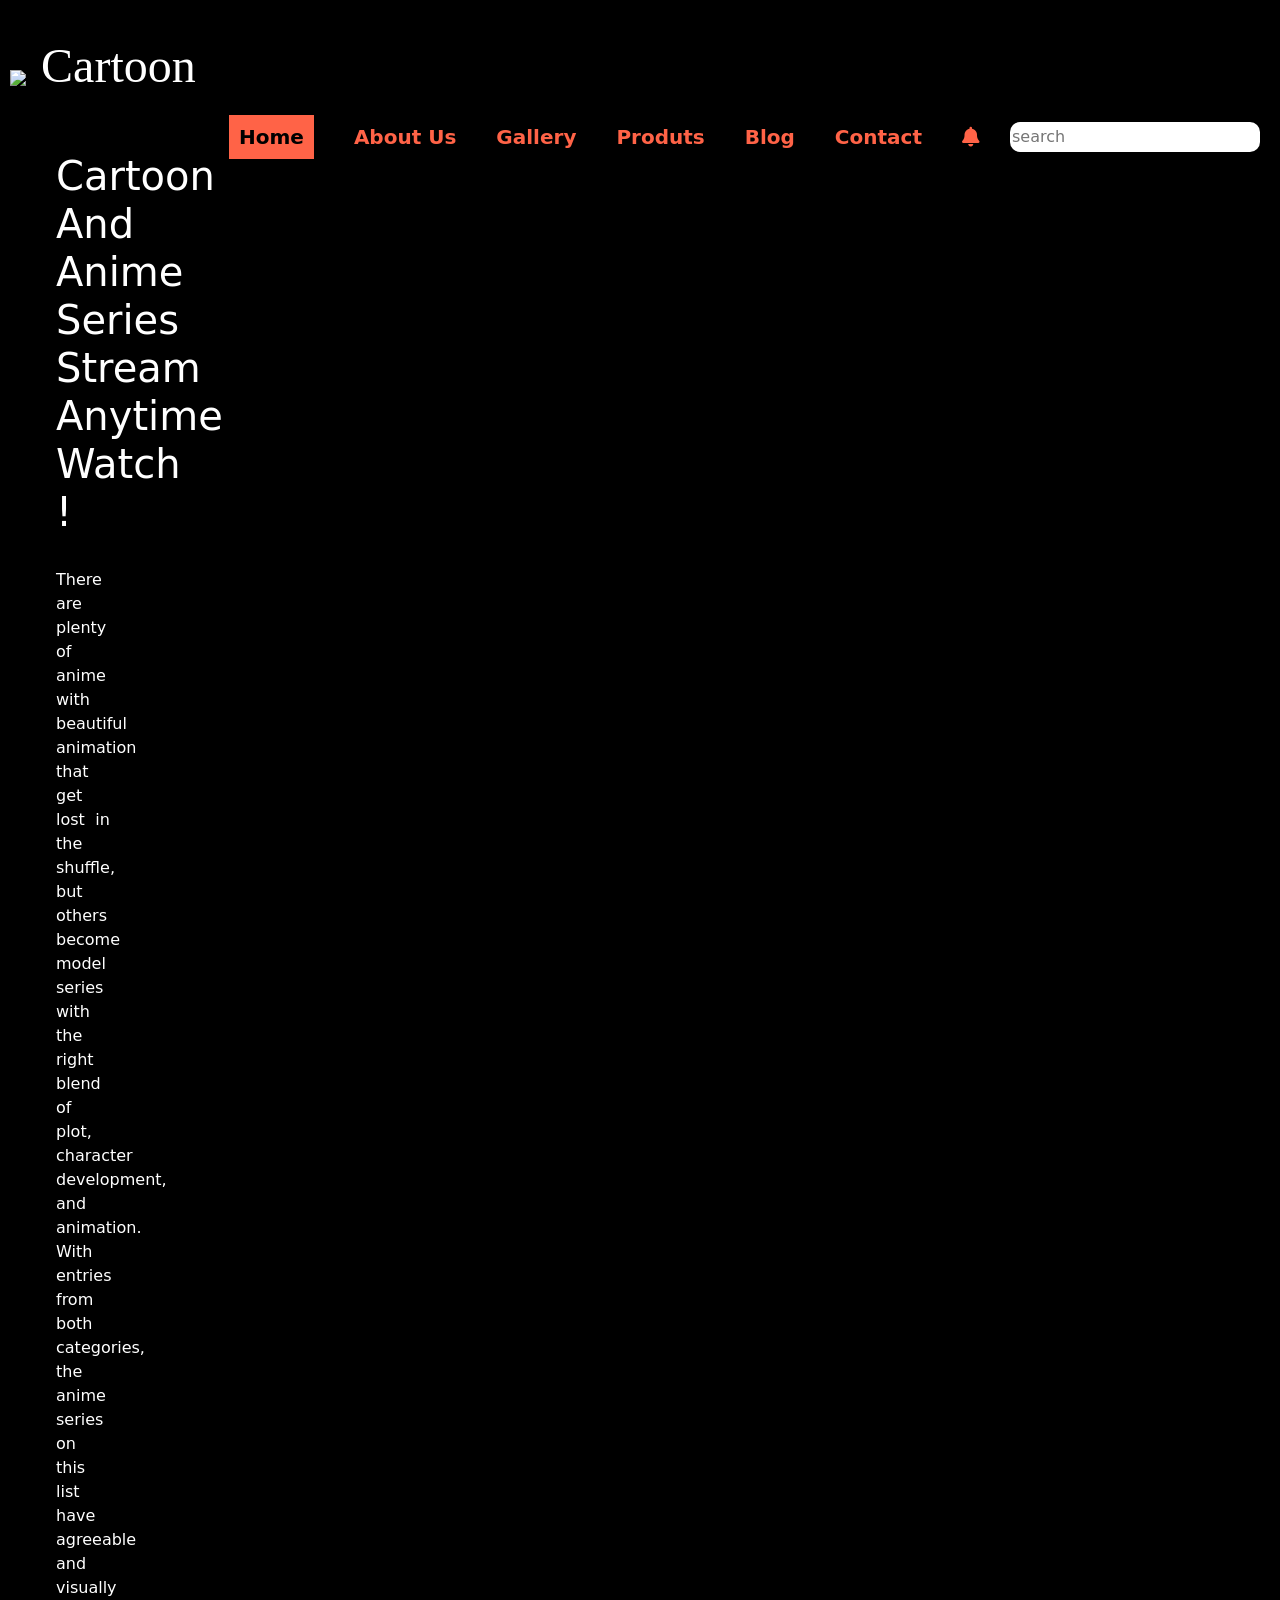
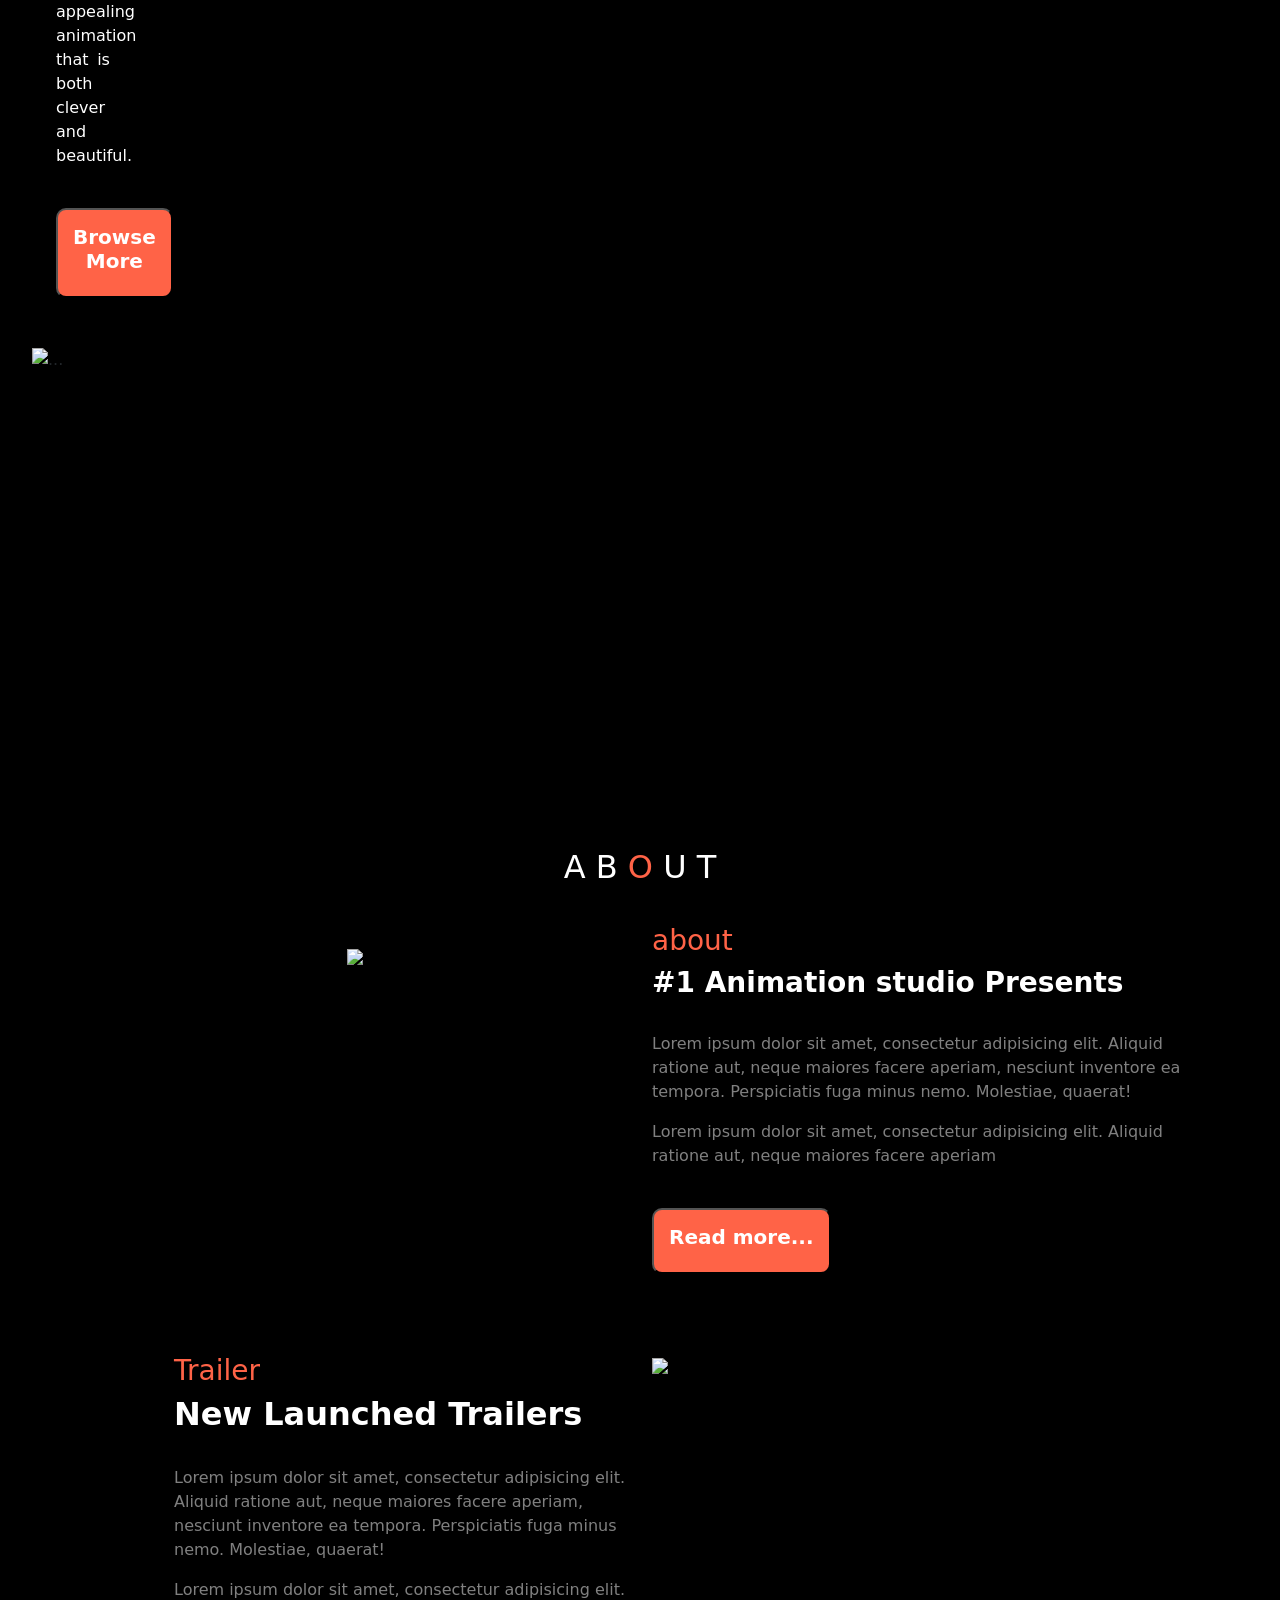
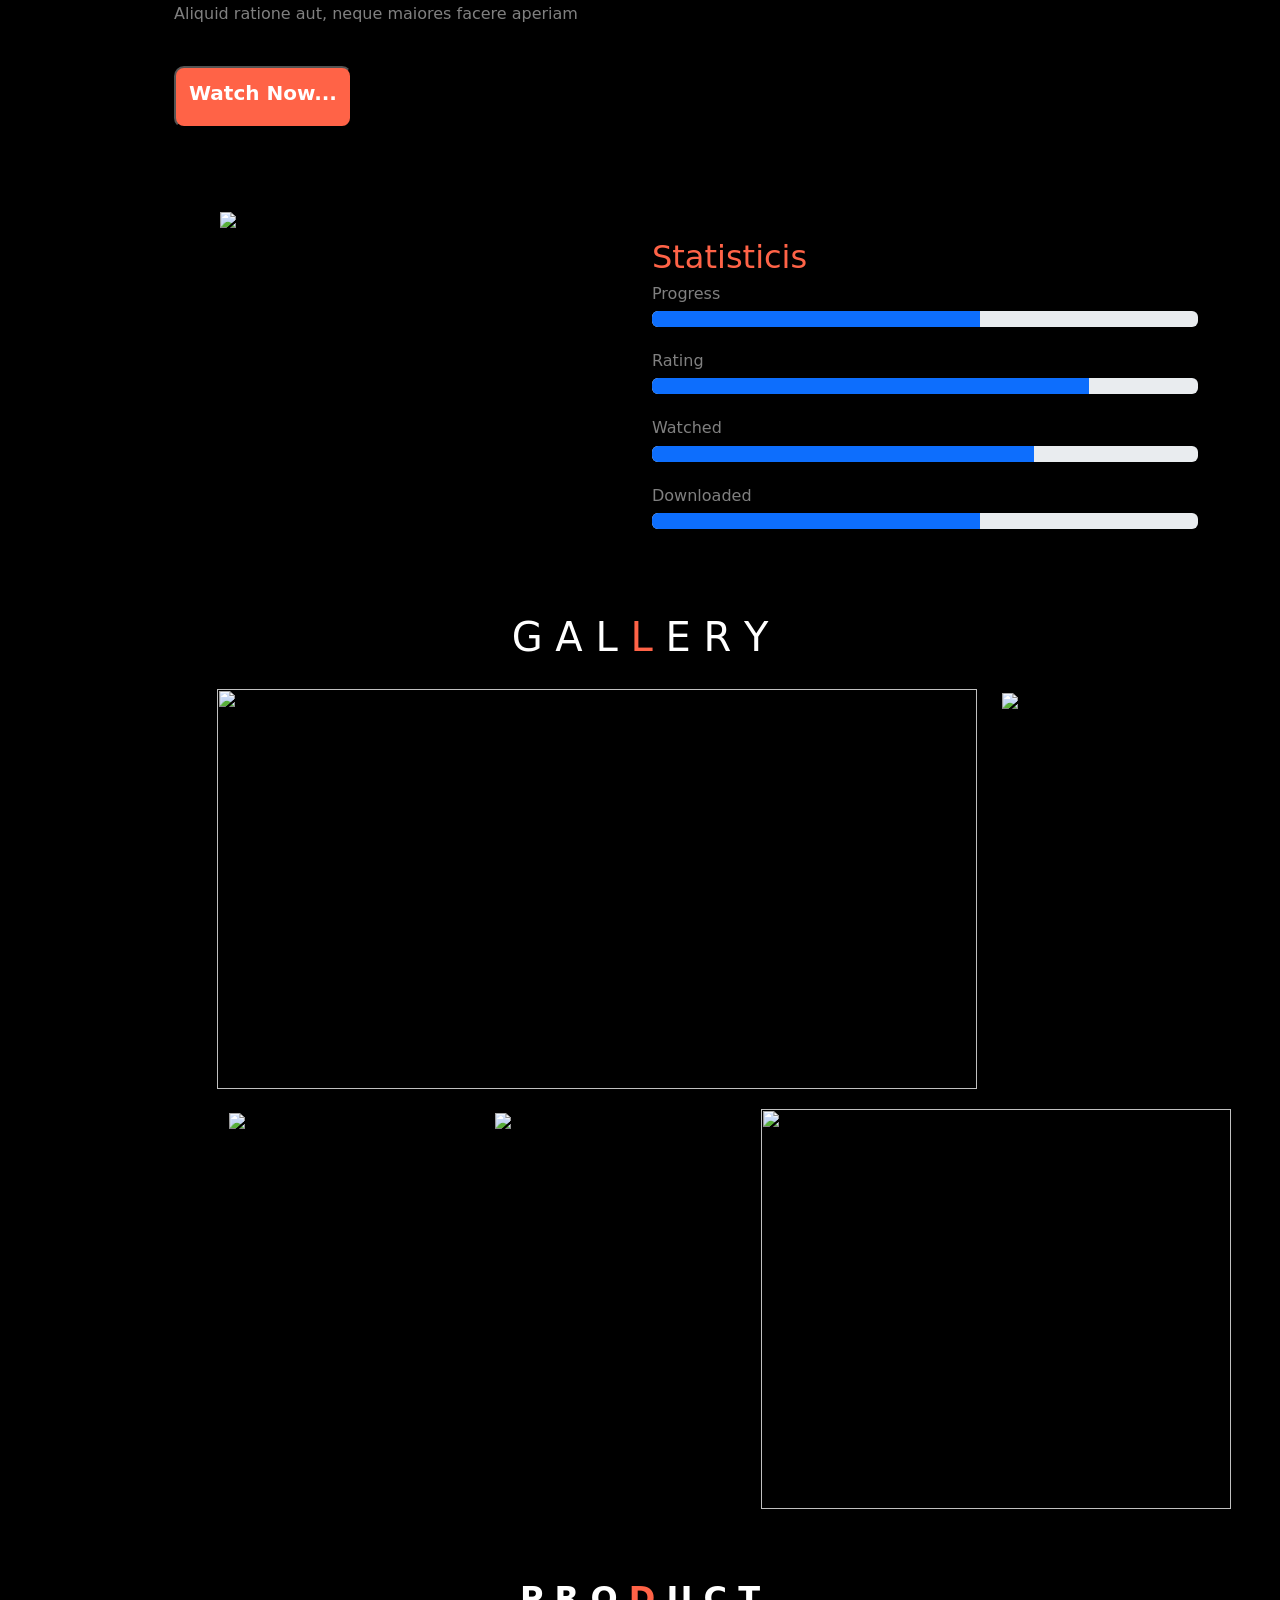
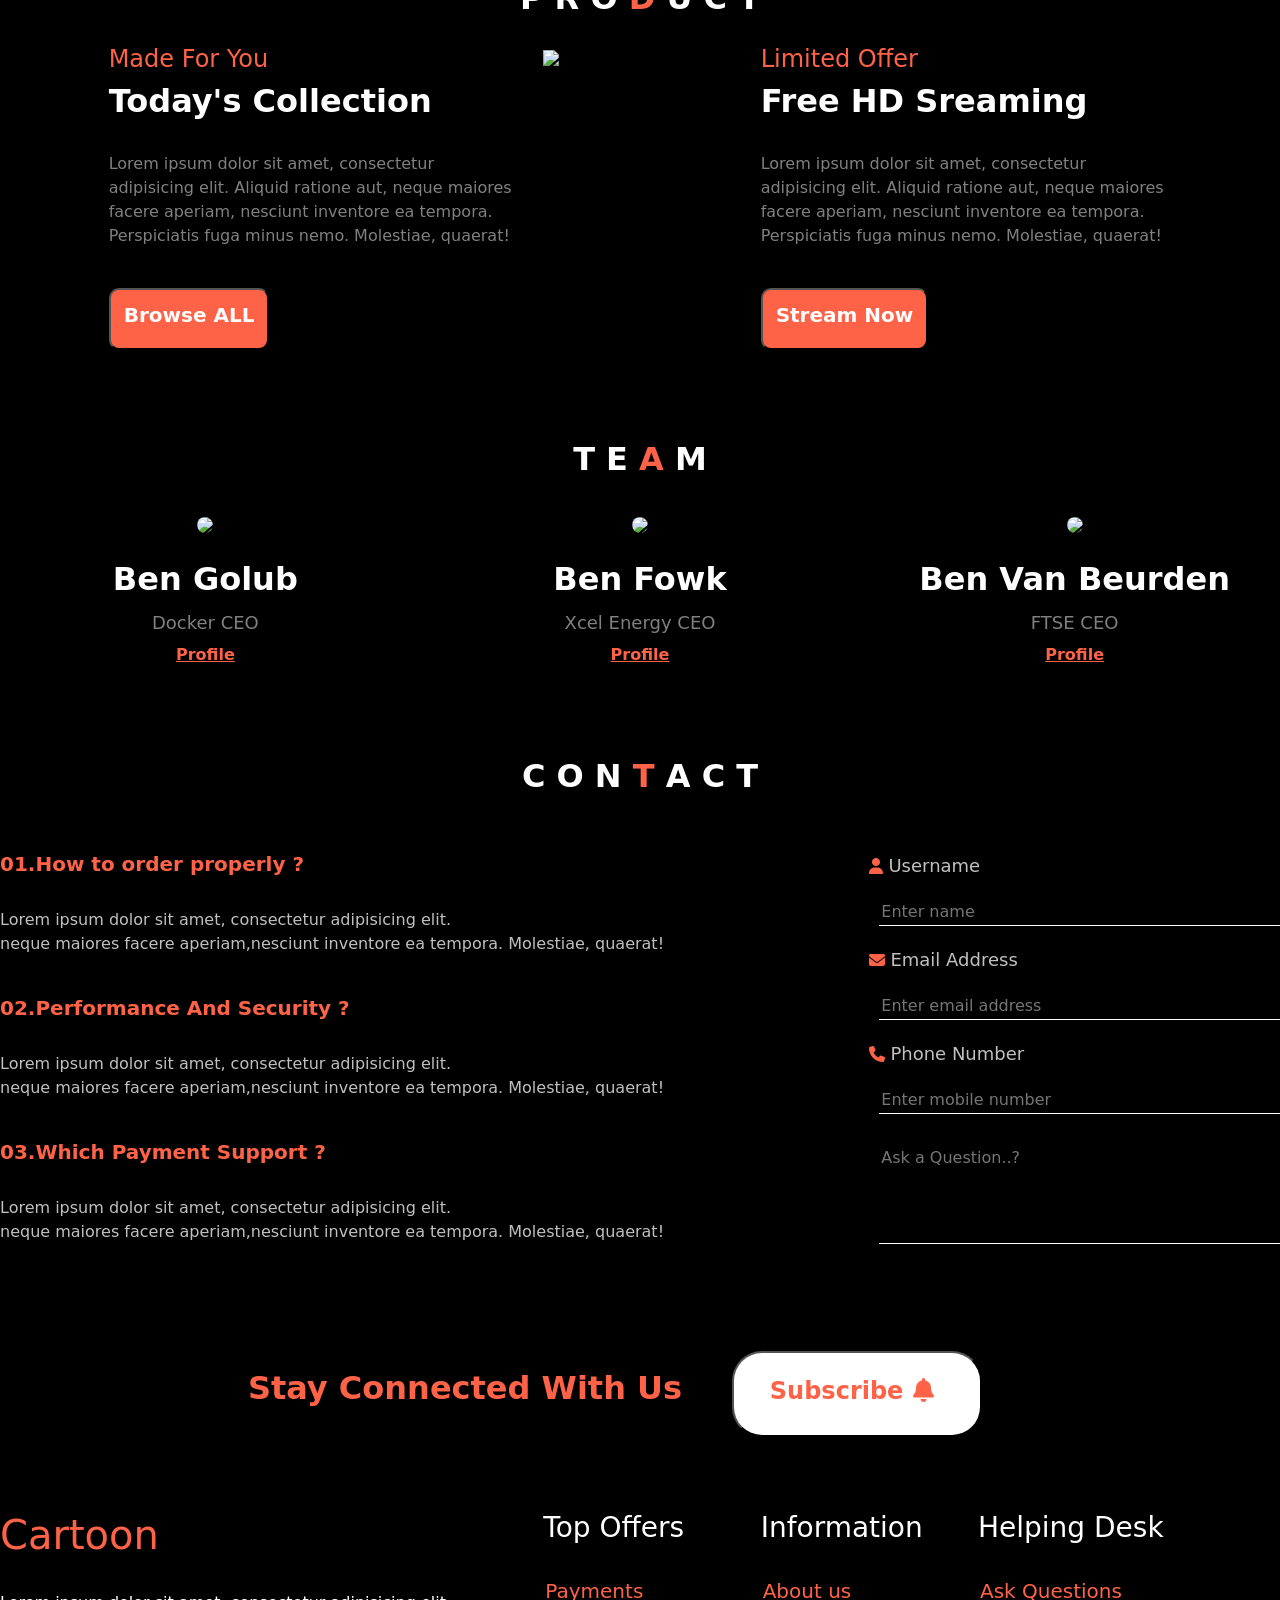
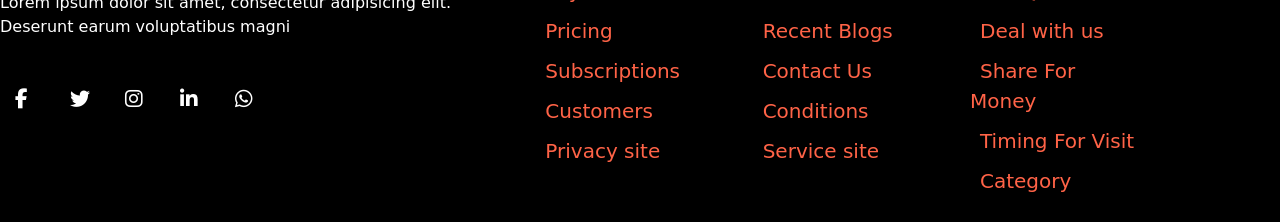
==== index.html @ d3978fea "html" ====
<!DOCTYPE html>
<html>
<head>
<title>Cartoon</title>
<link rel="icon" href="https://tse4.mm.bing.net/th?id=OIP.o2wzIvAP3dgw6fqFep04ngHaG3&pid=Api&P=0&h=180">
<link href="https://cdn.jsdelivr.net/npm/bootstrap@5.3.2/dist/css/bootstrap.min.css" rel="stylesheet" integrity="sha384-T3c6CoIi6uLrA9TneNEoa7RxnatzjcDSCmG1MXxSR1GAsXEV/Dwwykc2MPK8M2HN" crossorigin="anonymous">
<script src="https://code.jquery.com/jquery-3.5.1.slim.min.js" integrity="sha384-DfXdz2htPH0lsSSs5nCTpuj/zy4C+OGpamoFVy38MVBnE+IbbVYUew+OrCXaRkfj" crossorigin="anonymous"></script>
<script src="https://cdn.jsdelivr.net/npm/bootstrap@4.5.3/dist/js/bootstrap.bundle.min.js" integrity="sha384-ho+j7jyWK8fNQe+A12Hb8AhRq26LrZ/JpcUGGOn+Y7RsweNrtN/tE3MoK7ZeZDyx" crossorigin="anonymous"></script>
<link rel="stylesheet" href="https://cdnjs.cloudflare.com/ajax/libs/font-awesome/6.5.1/css/all.min.css" integrity="sha512-DTOQO9RWCH3ppGqcWaEA1BIZOC6xxalwEsw9c2QQeAIftl+Vegovlnee1c9QX4TctnWMn13TZye+giMm8e2LwA==" crossorigin="anonymous" referrerpolicy="no-referrer" />

 <style>
.header{
margin:30px 0px 0px 0px;
}
 ul{
display:inline-flex;
float:right;
padding-right:20px;
margin-top:20px;

}
 li{
list-style-type:none;
padding-right:20px;
font-size:20px;
}

li a {
color:tomato;
margin:10px;
text-decoration:none;
}

.micky:hover{
transform: scale(1.1);
}

.car:hover{
transform: scale(1.1);
}
.person1:hover{
transform: scale(1.1);
}
.cartoon{
margin-left:10px;
}
.subscribe{
padding:15px;
border-radius:30px;
margin:50px;
background-color:white;
color:tomato;
width:250px;
}
.subscribe:hover{
transform:scale(1.1);
}
.search{
width:250px;
border:none;
border-radius:10px;
color:tomato;
}
body{
background-color:black;
}

.submit{
padding:10px;
border-radius:30px;
margin:0px 0px 0px 90px;
background-color:tomato;
color:black;
width:200px;
float:left;
}
.active1{
background-color:tomato;
color:black;
padding:10px;
}
ol{
float:left;
margin-left:-40px;
}
.icons a{
width:40px;
height:40px;
text-decoration:none;
color:white;
display:inline-flex;
margin:0px 5px;
border-radius:50%;
position:relative;
overflow:hidden;
}

.icons a .fa-brands{
font-size:20px;
line-height:40px;
margin-left:10px;
position:relative;
z-index:10;
transition:color 0.3s;
}

.icons a::after{
content:'';
width:100%;
height:100%;
top:-100px;
left:0;
background:tomato;
position:absolute;
transition:0.3s;
}
.icons a:hover::after{
top:0;
}
.icons a:hover .fa-brands{
color:white;
}
.footer li:hover{
transform:skew(18deg);
}
.footer li{
margin-bottom:10px;
}
.image1:hover{
transform:rotate(5deg);
}
.image1{
border-radius:10px;
}
.form input{
background-color:black;
margin:20px 10px;
border:none;
border-bottom:1px solid white;
width:500px;
outline:none;
color:white;
}
textarea{
background-color:black;
margin:10px 10px;
border:none;
border-bottom:1px solid white;
width:500px;
height:100px;
outline:none;
color:white;
}
#contact{
text-decoration:none;
}
.contact a{
text-decoration:none;
}
</style>
</head>
<body>
<div>
<div class="header">
<img class="cartoon" src="https://i.ytimg.com/vi/UMbIznhROc0/maxresdefault.jpg" width="130px">
<font class="cartoon" size="14" color="white" face="mistral">Cartoon</font>
<ul>
<li><a href="#" class="active1"><b>Home</b></a></li>
<li><a href="#about1"><b>About Us</b></a></li>
<li><a href="#gallery"><b>Gallery</b></a></li>
<li><a href="#product"><b>Produts</b></a></li>
<li><a href="#blog"><b>Blog</b></a></li>
<li><a href="#contact"><b>Contact</b></a></li>
<li><a href="#sub"><i class="fa-solid fa-bell"></i></a></li>
<input class="search" type="text" placeholder="search"></input>

</ul>

</div>


<div class="row">
<div class="col-sm-1"></div>
<div class="col-sm-5" style="margin:50px 0px 0px 20px; ">
<h1 style="color:white">Cartoon And Anime Series Stream Anytime Watch !</h1></br>
<p style="color:white;text-align:justify;">There are plenty of anime with beautiful animation that get lost in the shuffle, but others become model series with the right blend of plot, character development, and animation. With entries from both categories, the anime series 
on this list have agreeable and visually appealing animation that is both clever and beautiful.</p></br>
<a href="#" ><button class="dark tags" style="background-color:tomato;padding:15px;border-radius:10px;"><h5 style="color:white;"><b>Browse More</b></h5></button></a>
</div>
<div class="col-sm-5"  style="margin:50px 0px 0px 20px;">
<div id="carouselExampleControls" class="carousel slide" data-ride="carousel">
  <div class="carousel-inner">
    <div class="carousel-item active">
      <img src="https://tse3.mm.bing.net/th?id=OIP._ttMmjkbFayztz_eNTKltwHaFC&pid=Api&P=0&h=180" class="d-block w-100" alt="..." width="400px" height="400px">
    </div>
    <div class="carousel-item">
      <img src="https://images.wallpapersden.com/image/download/anime-naruto-hd-2023-ai_bW5mbGmUmZqaraWkpJRmaGtlrWxrbQ.jpg" class="d-block w-100" alt="..." width="600px" height="400px">
    </div>
    <div class="carousel-item">
      <img src="https://wallpapertag.com/wallpaper/full/4/8/6/816583-cool-uzumaki-naruto-shippuden-wallpaper-2560x1600.jpg" class="d-block w-100" alt="..." width="400px" height="400px">
    </div>
  </div>
  </div>
</div>


<div class="col-sm-1"></div>
</div>






<div class="row" style="margin-top:100px;margin-bottom:30px;">
<center><h2 style="color:white;" id="about1">A B <span style="color:tomato">O</span> U T</h2></center>
</div>

<div class="container">
<div class="row">
<div class="col-sm-6" style="margin:20px 0px 0px 0px;">
<center><img class="micky" src="http://4.bp.blogspot.com/-PbDjTpD-yw0/VIQXLAubK4I/AAAAAAAAKvM/HCsQA-g_T4A/s1600/mickey+(5).png" width="300px";></center>
</div>
<div class="col-sm-6">
<h3 style="color:tomato">about</h3>
<h3 style="color:white"><b>#1 Animation studio Presents</b></h3></br>
<p style="color:gray">Lorem ipsum dolor sit amet, consectetur adipisicing elit. Aliquid ratione aut,
 neque maiores facere aperiam, nesciunt inventore ea tempora. Perspiciatis fuga minus nemo.
 Molestiae, quaerat!</p>
<p style="color:gray">Lorem ipsum dolor sit amet, consectetur adipisicing elit.
 Aliquid ratione aut, neque maiores facere aperiam</p></br>
 
 <a href="#"><button style="background-color:tomato;padding:15px;border-radius:10px;"><h5 style="color:white;"><b>Read more...</b></h5></button></a>
 
</div>
</div>
</div>


<div class="container">
<div class="row" style="margin:80px">
<div class="col-sm-6">
<h3 style="color:tomato">Trailer</h3>
<h2 style="color:white"><b>New Launched Trailers</b></h2></br>
<p style="color:gray">Lorem ipsum dolor sit amet, consectetur adipisicing elit. Aliquid ratione aut,
 neque maiores facere aperiam, nesciunt inventore ea tempora. Perspiciatis fuga minus nemo.
 Molestiae, quaerat!</p>
<p style="color:gray">Lorem ipsum dolor sit amet, consectetur adipisicing elit.
 Aliquid ratione aut, neque maiores facere aperiam</p></br>
 <a href="#"><button style="background-color:tomato;padding:13px;border-radius:10px;"><h5 style="color:white;"><b>Watch Now...</b></h5></button></a>
</div>
<div class="col-sm-6" >
<img class="car"src="F:\index.html\html\myfolder\piqKegbrT-removebg-preview.png" width="480px";>
</div>
</div>
</div>

<div class="container">
<div class="row" >
<div class="col-sm-6" style="padding-left:150px;">
<img class="person1"src="https://wallpapercave.com/wp/wp5968727.png" width="350px";>
</div>
<div class="col-sm-6" style="margin-top:30px";> 
<h2 style="color:tomato">Statisticis</h2>
<h6 style="color:gray">Progress</h6>
<div class="progress">
  <div class="progress-bar" role="progressbar" style="width: 60%" aria-valuenow="90" aria-valuemin="90" aria-valuemax="100"></div>
</div></br>
<h6 style="color:gray">Rating</h6>
<div class="progress">
  <div class="progress-bar" role="progressbar" style="width: 80%" aria-valuenow="80" aria-valuemin="0" aria-valuemax="100"></div>
</div></br>
<h6 style="color:gray">Watched</h6>
<div class="progress">
  <div class="progress-bar" role="progressbar" style="width: 70%" aria-valuenow="70" aria-valuemin="0" aria-valuemax="100"></div>
</div></br>
<h6 style="color:gray">Downloaded</h6>
<div class="progress" >
  <div class="progress-bar" role="progressbar" style="width: 60%" aria-valuenow="60" aria-valuemin="0" aria-valuemax="100"></div>
</div></br>
</div>
</div>


</div>

<div class="row" style="margin-top:60px;margin-bottom:20px;">
<center><h1 style="color:white" id="gallery">G A L <span style="color:tomato">L</span> E R Y </h1></center>
</div>

<div class="row">
<div class="col-sm-2"></div>
<div class="col-sm-10">
<div class="row">
<div class="col-sm-8">
<img src="https://tse4.mm.bing.net/th?id=OIP.PiJkn1H2EfcnMPPrW5QrdQHaEK&pid=Api&P=0&h=180" width="760px"; height="400px;">
</div>
<div class="col-sm-4">
<img src="https://i.pinimg.com/736x/0a/49/85/0a498524c691efc1e607e48eacbf3332.jpg" width="230px";height="220px"; style="margin:0px 0px 0px 60px">
</div>
</div>
<div class="row" style="margin:20px 0px 0px 0px">
<div class="col-sm-3">
<img src="https://tse2.mm.bing.net/th?id=OIP.yFJZsSQHeyLdkDhPryb9CgHaLo&pid=Api&P=0&h=180" width="250px";height="300px"; >
</div>
<div class="col-sm-3">
<img src="https://i.pinimg.com/originals/9e/3b/de/9e3bde6038efe351eca897581a8879c2.jpg" width="230px";height="100px";style="">
</div>
<div class="col-sm-6">
<img src="https://images.launchbox-app.com/7265ab00-64d7-458c-9c84-a56f9ec9bb4e.jpg" width="470px"; height="400px";>
</div>
</div>
</div>
<div class="col-sm-2"></div>
</div>
<div class="row" style="margin-top:70px;margin-bottom:20px;">
<center><h2 style="color:white" id="product"><b>P R O <span style="color:tomato">D</span> U C T</b></h2></center>
</div>
<div class="row">
<div class="col-sm-1"></div>
<div class="col-sm-4">
<h4 style="color:tomato">Made For You</h4>
<h2 style="color:white"><b>Today's Collection</b></h2></br>
<p style="color:gray">Lorem ipsum dolor sit amet, consectetur adipisicing elit. Aliquid ratione aut,
 neque maiores facere aperiam, nesciunt inventore ea tempora. Perspiciatis fuga minus nemo.
 Molestiae, quaerat!</p></br>
 <a href="#"><button style="background-color:tomato;padding:13px;border-radius:10px; "><h5 style="color:white;"><b>Browse ALL</b></h5></button></a>
</div>
<div class="col-sm-2">
<img class="person1" src="F:\index.html\html\myfolder\b444d06aacb7faaf1316fb4cd64241ba-removebg-preview - Copy.png" width="200px";height="100px">
</div>
<div class="col-sm-4">
<h4 style="color:tomato">Limited Offer</h4>
<h2 style="color:white"><b>Free HD Sreaming</b></h2></br>
<p style="color:gray">Lorem ipsum dolor sit amet, consectetur adipisicing elit. Aliquid ratione aut,
 neque maiores facere aperiam, nesciunt inventore ea tempora. Perspiciatis fuga minus nemo.
 Molestiae, quaerat!</p></br>
 <a href="#"><button style="background-color:tomato;padding:13px;border-radius:10px;"><h5 style="color:white;"><b>Stream Now</b></h5></button></a>
</div>
<div class="col-sm-1">
</div>






<div class="container">
<div class="row" style="margin-top:90px;">
<center><h2 style="color:white"><b>T E <span style="color:tomato">A</span> M</b></h2></center>
</br></br></br>

<div class="col-sm-4">
<center><img class="image1" src="https://cdn.geekwire.com/wp-content/uploads/2016/06/bengolub-1-2.jpg" width="250px"></br></br>
<h2 style="color:white"><b>Ben Golub</b></h2>
<h4><font color="grey" size="4">Docker CEO</font></h4>
<a href="#" style="color:tomato"><b>Profile</b></a>
</center>
</div>


<div class="col-sm-4">
<center><img class="image1" src="https://zpryme.com/wp-content/uploads/2017/11/ben-fowke.jpg" width="300px"></br></br>
<h2 style="color:white"><b>Ben Fowk</b></h2>
<h4><font color="grey" size="4">Xcel Energy CEO </font></h4>
<a href="#" style="color:tomato"><b>Profile</b></a>
</center>
</div>

<div class="col-sm-4">
<center><img class="image1" src="http://static5.businessinsider.com/image/598259c987543316b361c81d-1200/10-ben-van-beurden-royal-dutch-shell--69-million.jpg" width="250px"></br></br>
<h2 style="color:white"><B>Ben Van Beurden</B></h2>
<h4><font color="grey" size="4">FTSE CEO</font></h4>
<a href="#" style="color:tomato"><b>Profile</b></a>
</center>
</div>
</div>
</div>


<div class="container">
<div class="row" style="margin-top:90px;">
<a href="#" id="contact"><center><h2 style="color:white"><b>C O N <span style="color:tomato">T</span> A C T</b></h2></center></a>

<div class="col-sm-8 contact">
</br></br>
<a href="" style="color:tomato"><h5><b>01.How to order properly ?</b></h5></a></br>
<p style="color:silver">Lorem ipsum dolor sit amet, consectetur adipisicing elit. 
 <br>neque maiores facere aperiam,nesciunt inventore ea tempora.
 Molestiae, quaerat!</p></br>
 <a href="" style="color:tomato"><h5><b>02.Performance And Security ?</b></h5></a></br>
<p style="color:silver">Lorem ipsum dolor sit amet, consectetur adipisicing elit.
 <br>neque maiores facere aperiam,nesciunt inventore ea tempora.
 Molestiae, quaerat!</p></br>
 <a href="" style="color:tomato"><h5><b>03.Which Payment Support ?</b></h5></a></br>
<p style="color:silver">Lorem ipsum dolor sit amet, consectetur adipisicing elit. 
 <br>neque maiores facere aperiam,nesciunt inventore ea tempora.
 Molestiae, quaerat!</p>
</div>

<div class="col-sm-4 form">
</br></br>
<i class="fa-solid fa-user" style="color:tomato"></i> <font size="4" color="silver">Username</font><br>
<input type="text" placeholder="Enter name"/><br>
<i class="fa-solid fa-envelope" style="color:tomato"></i> <font size="4" color="silver">Email Address</font><br>
<input type="text" placeholder="Enter email address"/>
<i class="fa-solid fa-phone" style="color:tomato"></i> <font size="4" color="silver">Phone Number</font><br>
<input type="number" placeholder="Enter mobile number"/>
<textarea type="text" placeholder="Ask a Question..?"></textarea>

</div>

</div>
</div>


<div class="row" style="margin:40px 0px 0px 0px">
<center><font size="6" color="tomato"><b>Stay Connected With Us</b></font><a href="subscribe.html" target="blank";><button class="subscribe" id="sub"><h4><b>Subscribe</b><i class="fa-solid fa-bell" style="padding:10px;"></i></h4></button></a></center>

</div>
</br></br></br></br>

<div class="container" >
</br>
<div class="row" id="blog">
<div class="col-sm-5" >
<a href="#" style="text-decoration:none;"><h1 style="color:tomato">Cartoon</h1></a>
</br>
<p style="color:white">Lorem ipsum dolor sit amet, consectetur adipisicing elit.<br> Deserunt earum voluptatibus magni </p>
</br>
<div class="icons">
<a href=""><i class="fa-brands fa-facebook-f" ></i></a>
<a href=""><i class="fa-brands fa-twitter" ></i></a>
<a href=""><i class="fa-brands fa-instagram"></i></a>
<a href=""><i class="fa-brands fa-linkedin-in"></i></a>
<a href=""><i class="fa-brands fa-whatsapp"></i></a>
</div>
</div>

<div class="col-sm-2">
<h3 style="color:white">Top Offers</h3></br>
<ol class="footer">
<li><a href="">Payments</a></li>

<li><a href="">Pricing</a></li>

<li><a href="">Subscriptions</a></li>

<li><a href="">Customers</a></li>

<li><a href="">Privacy site</a></li>
</ol>
</div>
<div class="col-sm-2">
<h3 style="color:white">Information</h3>
</br>
<ol class="footer">
<li><a href="">About us</a></li>

<li><a href="">Recent Blogs</a></li>

<li><a href="">Contact Us</a></li>

<li><a href="">Conditions</a></li>

<li style=";"><a href="">Service site</a></li>
</ol>
</div>
<div class="col-sm-2">
<h3 style="color:white">Helping Desk</h3>
</br>
<ol class="footer">
<li><a href="">Ask Questions</a></li>

<li><a href="">Deal with us</a></li>

<li><a href="">Share For Money</a></li>

<li><a href="">Timing For Visit</a></li>

<li><a href="">Category</a></li>
</ol>
</div>
</div>
</div>


</div>
</div>
</body>
</html>
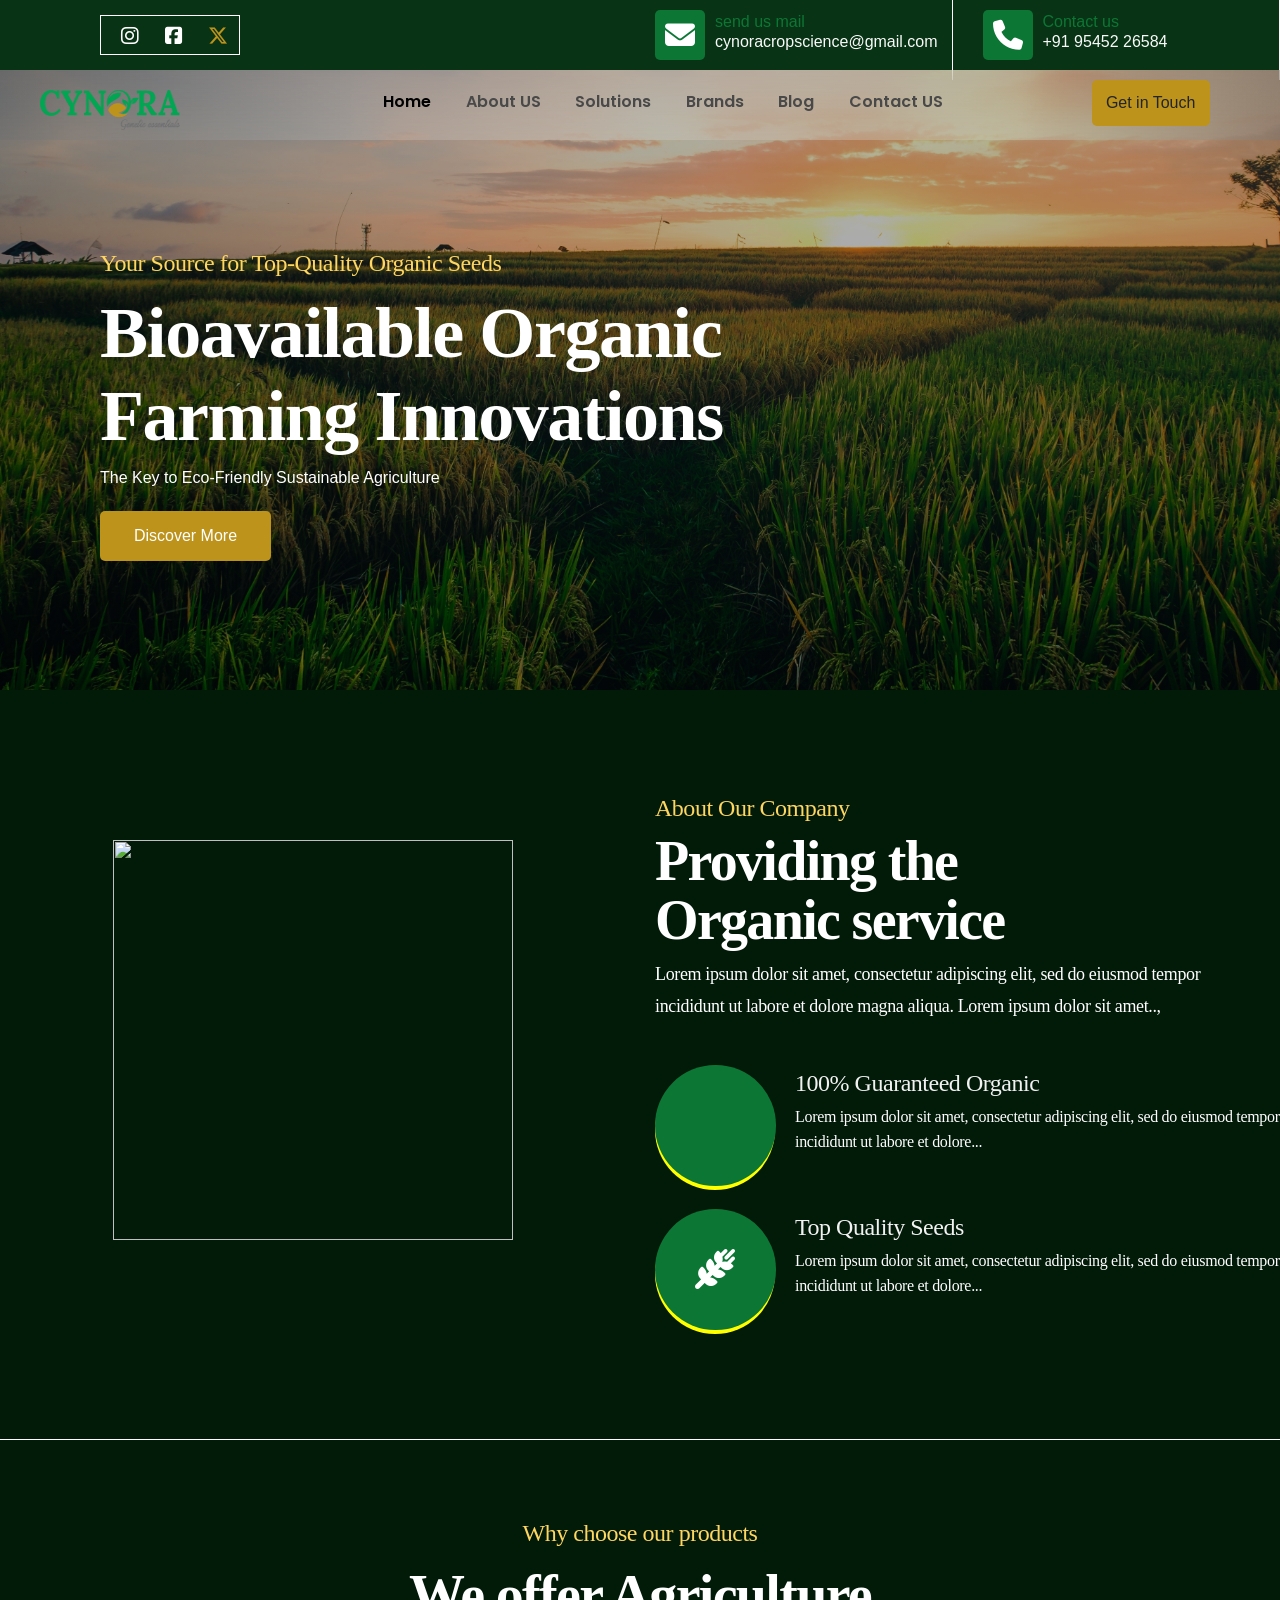
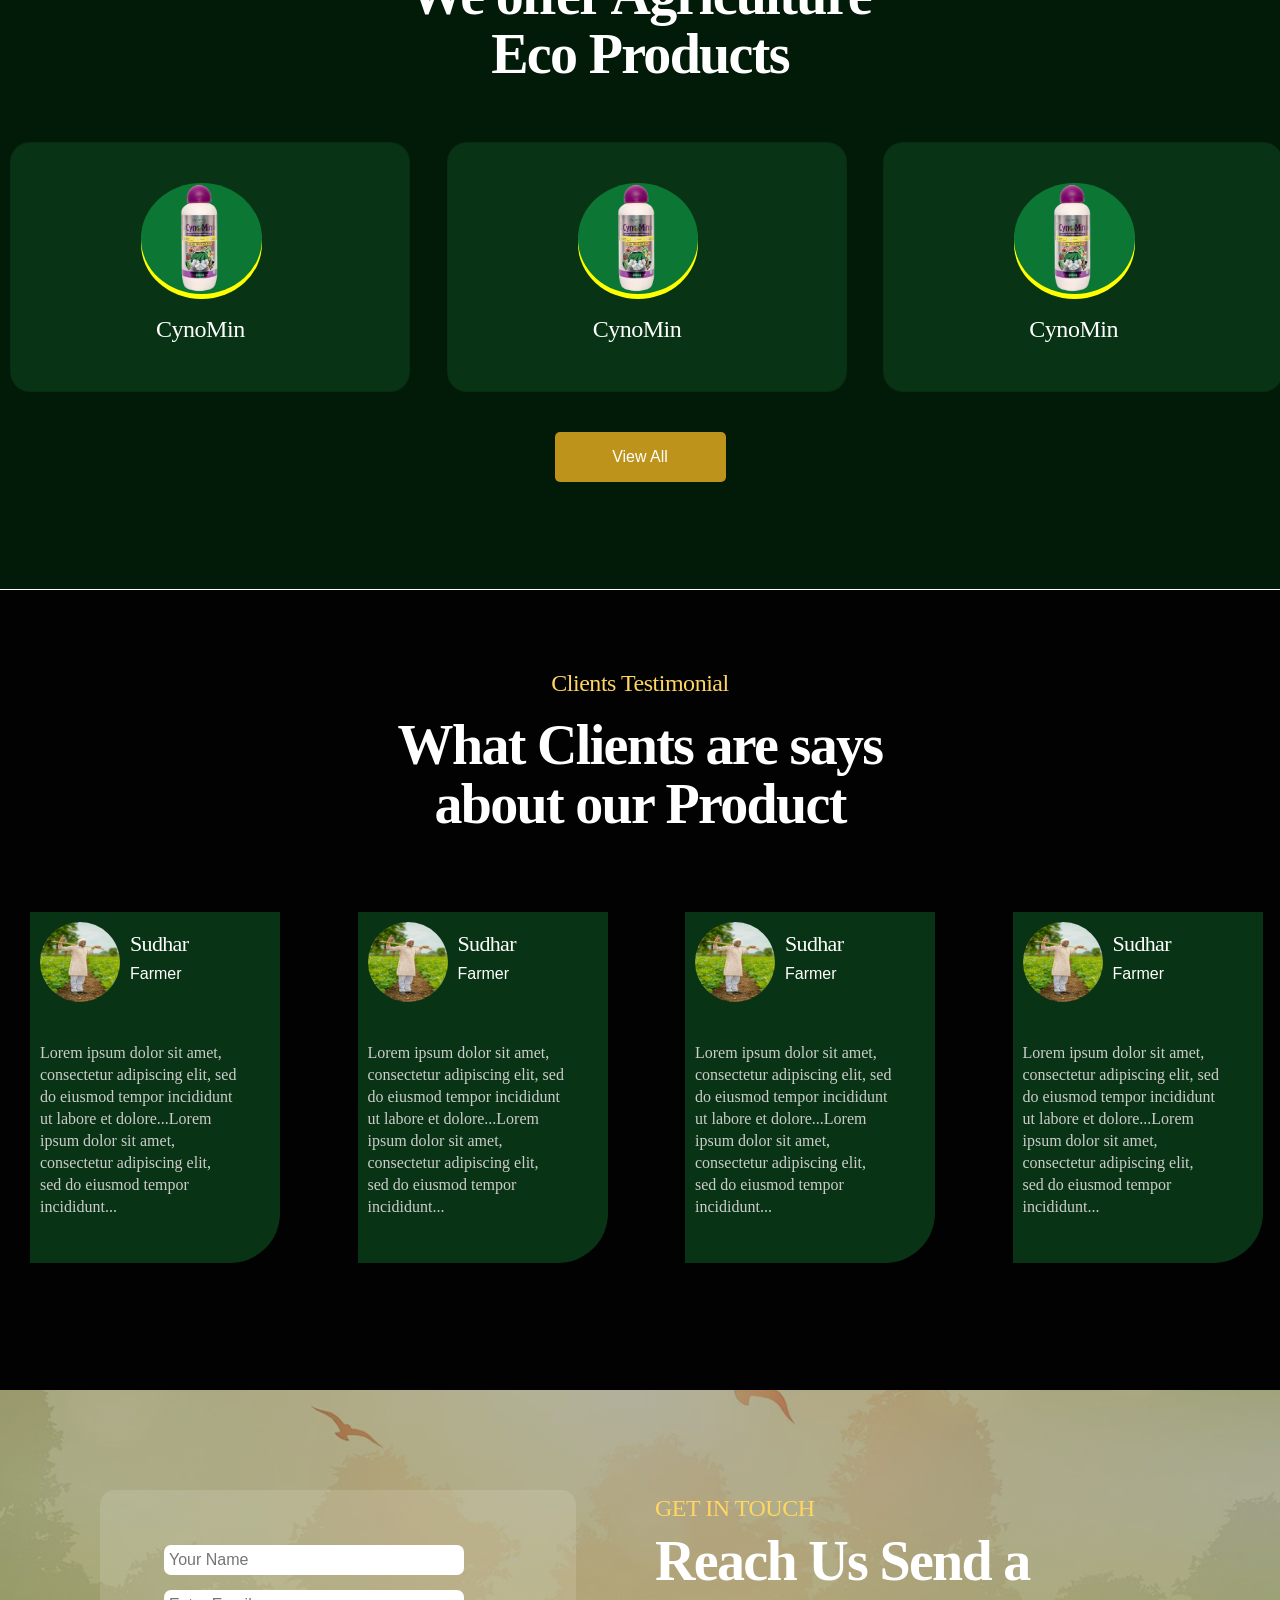
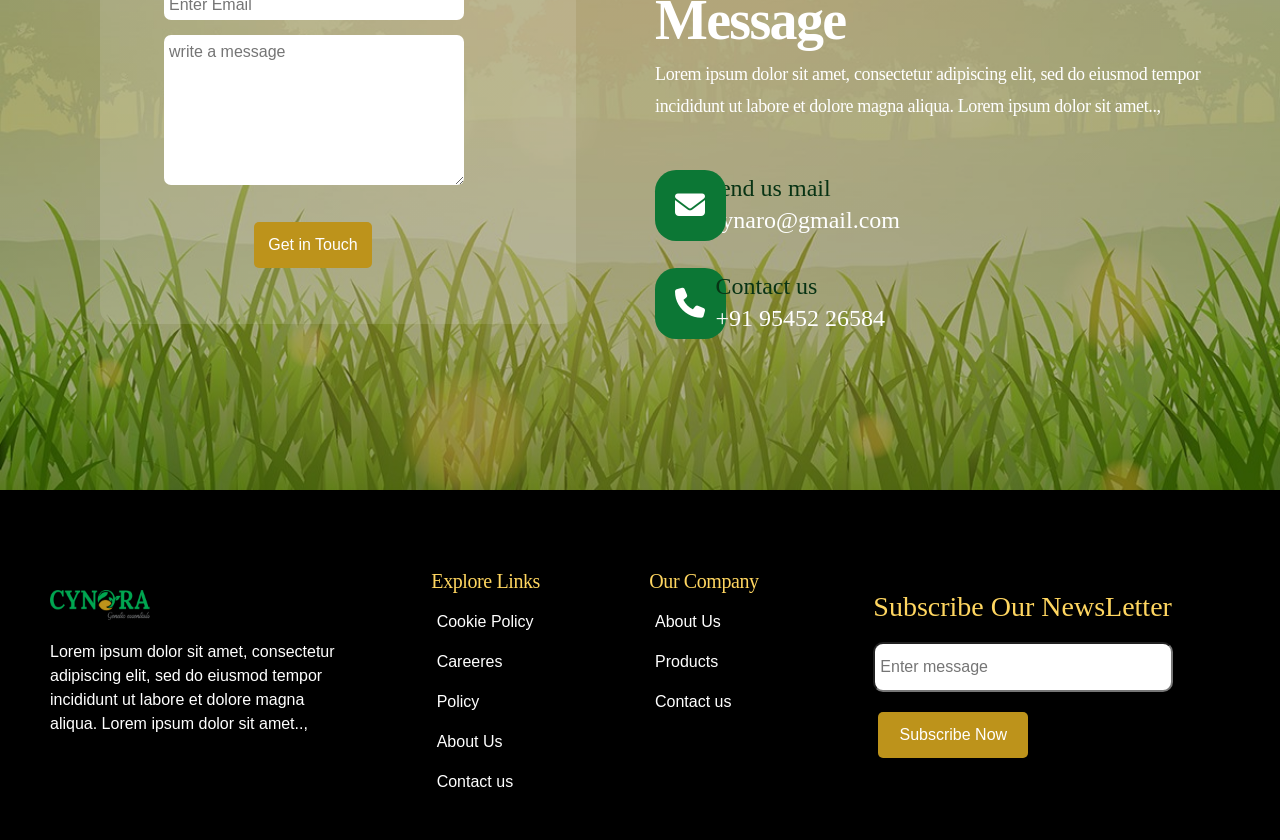
==== commit 95f968c9: "name change" ====
--- a/index.html
+++ b/index.html
@@ -1,491 +1,386 @@
 <!DOCTYPE html>
-<html>
+<html lang="en">
 <head>
-<title>Cartoon</title>
-<link rel="icon" href="https://tse4.mm.bing.net/th?id=OIP.o2wzIvAP3dgw6fqFep04ngHaG3&pid=Api&P=0&h=180">
-<link href="https://cdn.jsdelivr.net/npm/bootstrap@5.3.2/dist/css/bootstrap.min.css" rel="stylesheet" integrity="sha384-T3c6CoIi6uLrA9TneNEoa7RxnatzjcDSCmG1MXxSR1GAsXEV/Dwwykc2MPK8M2HN" crossorigin="anonymous">
-<script src="https://code.jquery.com/jquery-3.5.1.slim.min.js" integrity="sha384-DfXdz2htPH0lsSSs5nCTpuj/zy4C+OGpamoFVy38MVBnE+IbbVYUew+OrCXaRkfj" crossorigin="anonymous"></script>
-<script src="https://cdn.jsdelivr.net/npm/bootstrap@4.5.3/dist/js/bootstrap.bundle.min.js" integrity="sha384-ho+j7jyWK8fNQe+A12Hb8AhRq26LrZ/JpcUGGOn+Y7RsweNrtN/tE3MoK7ZeZDyx" crossorigin="anonymous"></script>
-<link rel="stylesheet" href="https://cdnjs.cloudflare.com/ajax/libs/font-awesome/6.5.1/css/all.min.css" integrity="sha512-DTOQO9RWCH3ppGqcWaEA1BIZOC6xxalwEsw9c2QQeAIftl+Vegovlnee1c9QX4TctnWMn13TZye+giMm8e2LwA==" crossorigin="anonymous" referrerpolicy="no-referrer" />
-
- <style>
-.header{
-margin:30px 0px 0px 0px;
-}
- ul{
-display:inline-flex;
-float:right;
-padding-right:20px;
-margin-top:20px;
-
-}
- li{
-list-style-type:none;
-padding-right:20px;
-font-size:20px;
-}
-
-li a {
-color:tomato;
-margin:10px;
-text-decoration:none;
-}
-
-.micky:hover{
-transform: scale(1.1);
-}
-
-.car:hover{
-transform: scale(1.1);
-}
-.person1:hover{
-transform: scale(1.1);
-}
-.cartoon{
-margin-left:10px;
-}
-.subscribe{
-padding:15px;
-border-radius:30px;
-margin:50px;
-background-color:white;
-color:tomato;
-width:250px;
-}
-.subscribe:hover{
-transform:scale(1.1);
-}
-.search{
-width:250px;
-border:none;
-border-radius:10px;
-color:tomato;
-}
-body{
-background-color:black;
-}
-
-.submit{
-padding:10px;
-border-radius:30px;
-margin:0px 0px 0px 90px;
-background-color:tomato;
-color:black;
-width:200px;
-float:left;
-}
-.active1{
-background-color:tomato;
-color:black;
-padding:10px;
-}
-ol{
-float:left;
-margin-left:-40px;
-}
-.icons a{
-width:40px;
-height:40px;
-text-decoration:none;
-color:white;
-display:inline-flex;
-margin:0px 5px;
-border-radius:50%;
-position:relative;
-overflow:hidden;
-}
-
-.icons a .fa-brands{
-font-size:20px;
-line-height:40px;
-margin-left:10px;
-position:relative;
-z-index:10;
-transition:color 0.3s;
-}
-
-.icons a::after{
-content:'';
-width:100%;
-height:100%;
-top:-100px;
-left:0;
-background:tomato;
-position:absolute;
-transition:0.3s;
-}
-.icons a:hover::after{
-top:0;
-}
-.icons a:hover .fa-brands{
-color:white;
-}
-.footer li:hover{
-transform:skew(18deg);
-}
-.footer li{
-margin-bottom:10px;
-}
-.image1:hover{
-transform:rotate(5deg);
-}
-.image1{
-border-radius:10px;
-}
-.form input{
-background-color:black;
-margin:20px 10px;
-border:none;
-border-bottom:1px solid white;
-width:500px;
-outline:none;
-color:white;
-}
-textarea{
-background-color:black;
-margin:10px 10px;
-border:none;
-border-bottom:1px solid white;
-width:500px;
-height:100px;
-outline:none;
-color:white;
-}
-#contact{
-text-decoration:none;
-}
-.contact a{
-text-decoration:none;
-}
-</style>
+    <meta charset="UTF-8">
+    <meta name="viewport" content="width=device-width, initial-scale=1.0">
+   
+    <link rel="stylesheet" href="https://cdn.jsdelivr.net/npm/bootstrap@5.3.2/dist/css/bootstrap.min.css" integrity="sha384-T3c6CoIi6uLrA9TneNEoa7RxnatzjcDSCmG1MXxSR1GAsXEV/Dwwykc2MPK8M2HN" crossorigin="anonymous">
+    <link rel="stylesheet" href="bootstrap-5.3.3-dist/css/bootstrap-grid.css">
+
+
+    <link href="https://fonts.googleapis.com/css2?family=Montserrat:ital,wght@0,100..900;1,100..900&family=Raleway:ital,wght@0,100..900;1,100..900&family=Rokkitt:ital,wght@0,100..900;1,100..900&display=swap" rel="stylesheet">
+    <link rel="stylesheet" href="https://fonts.googleapis.com/css2?family=Poppins:ital,wght@0,100;0,200;0,300;0,400;0,500;0,600;0,700;0,800;0,900;1,100;1,200;1,300;1,400;1,500;1,600;1,700;1,800;1,900&display=swap">
+    <link href="https://fonts.googleapis.com/css2?family=Rokkitt:ital,wght@0,100..900;1,100..900&display=swap" rel="stylesheet">
+    <link rel="stylesheet" href="https://cdnjs.cloudflare.com/ajax/libs/font-awesome/6.5.1/css/all.min.css" integrity="sha512-DTOQO9RWCH3ppGqcWaEA1BIZOC6xxalwEsw9c2QQeAIftl+Vegovlnee1c9QX4TctnWMn13TZye+giMm8e2LwA==" crossorigin="anonymous" referrerpolicy="no-referrer" />
+    <link rel="stylesheet" href="https://cdnjs.cloudflare.com/ajax/libs/bootstrap-icons/1.11.3/font/bootstrap-icons.min.css" integrity="sha512-dPXYcDub/aeb08c63jRq/k6GaKccl256JQy/AnOq7CAnEZ9FzSL9wSbcZkMp4R26vBsMLFYH4kQ67/bbV8XaCQ==" crossorigin="anonymous" referrerpolicy="no-referrer" />
+
+   
+    <title>Document</title>
+    <link href="https://cdn.jsdelivr.net/npm/bootstrap@5.3.3/dist/css/bootstrap.min.css" rel="stylesheet" integrity="sha384-QWTKZyjpPEjISv5WaRU9OFeRpok6YctnYmDr5pNlyT2bRjXh0JMhjY6hW+ALEwIH" crossorigin="anonymous">
+    <link rel="stylesheet" href="https://cdn.jsdelivr.net/npm/bootstrap@4.5.3/dist/css/bootstrap.min.css" integrity="sha384-TX8t27EcRE3e/ihU7zmQxVncDAy5uIKz4rEkgIXeMed4M0jlfIDPvg6uqKI2xXr2" crossorigin="anonymous">
+    <link rel="stylesheet" href="https://cdnjs.cloudflare.com/ajax/libs/font-awesome/6.5.1/css/all.min.css" integrity="sha512-DTOQO9RWCH3ppGqcWaEA1BIZOC6xxalwEsw9c2QQeAIftl+Vegovlnee1c9QX4TctnWMn13TZye+giMm8e2LwA==" crossorigin="anonymous" referrerpolicy="no-referrer" />
+    <link rel="preconnect" href="https://fonts.googleapis.com">
+    <link rel="preconnect" href="https://fonts.gstatic.com" crossorigin>
+    <link href="https://fonts.googleapis.com/css2?family=Poppins:ital,wght@0,100;0,200;0,300;0,400;0,500;0,600;0,700;0,800;0,900;1,100;1,200;1,300;1,400;1,500;1,600;1,700;1,800;1,900&display=swap" rel="stylesheet">
+    <link rel="stylesheet" href="style1.css"/>
 </head>
 <body>
-<div>
-<div class="header">
-<img class="cartoon" src="https://i.ytimg.com/vi/UMbIznhROc0/maxresdefault.jpg" width="130px">
-<font class="cartoon" size="14" color="white" face="mistral">Cartoon</font>
-<ul>
-<li><a href="#" class="active1"><b>Home</b></a></li>
-<li><a href="#about1"><b>About Us</b></a></li>
-<li><a href="#gallery"><b>Gallery</b></a></li>
-<li><a href="#product"><b>Produts</b></a></li>
-<li><a href="#blog"><b>Blog</b></a></li>
-<li><a href="#contact"><b>Contact</b></a></li>
-<li><a href="#sub"><i class="fa-solid fa-bell"></i></a></li>
-<input class="search" type="text" placeholder="search"></input>
-
-</ul>
-
-</div>
-
-
-<div class="row">
-<div class="col-sm-1"></div>
-<div class="col-sm-5" style="margin:50px 0px 0px 20px; ">
-<h1 style="color:white">Cartoon And Anime Series Stream Anytime Watch !</h1></br>
-<p style="color:white;text-align:justify;">There are plenty of anime with beautiful animation that get lost in the shuffle, but others become model series with the right blend of plot, character development, and animation. With entries from both categories, the anime series 
-on this list have agreeable and visually appealing animation that is both clever and beautiful.</p></br>
-<a href="#" ><button class="dark tags" style="background-color:tomato;padding:15px;border-radius:10px;"><h5 style="color:white;"><b>Browse More</b></h5></button></a>
-</div>
-<div class="col-sm-5"  style="margin:50px 0px 0px 20px;">
-<div id="carouselExampleControls" class="carousel slide" data-ride="carousel">
-  <div class="carousel-inner">
-    <div class="carousel-item active">
-      <img src="https://tse3.mm.bing.net/th?id=OIP._ttMmjkbFayztz_eNTKltwHaFC&pid=Api&P=0&h=180" class="d-block w-100" alt="..." width="400px" height="400px">
-    </div>
-    <div class="carousel-item">
-      <img src="https://images.wallpapersden.com/image/download/anime-naruto-hd-2023-ai_bW5mbGmUmZqaraWkpJRmaGtlrWxrbQ.jpg" class="d-block w-100" alt="..." width="600px" height="400px">
-    </div>
-    <div class="carousel-item">
-      <img src="https://wallpapertag.com/wallpaper/full/4/8/6/816583-cool-uzumaki-naruto-shippuden-wallpaper-2560x1600.jpg" class="d-block w-100" alt="..." width="400px" height="400px">
-    </div>
-  </div>
-  </div>
-</div>
-
-
-<div class="col-sm-1"></div>
-</div>
-
-
-
-
-
-
-<div class="row" style="margin-top:100px;margin-bottom:30px;">
-<center><h2 style="color:white;" id="about1">A B <span style="color:tomato">O</span> U T</h2></center>
-</div>
-
-<div class="container">
-<div class="row">
-<div class="col-sm-6" style="margin:20px 0px 0px 0px;">
-<center><img class="micky" src="http://4.bp.blogspot.com/-PbDjTpD-yw0/VIQXLAubK4I/AAAAAAAAKvM/HCsQA-g_T4A/s1600/mickey+(5).png" width="300px";></center>
-</div>
-<div class="col-sm-6">
-<h3 style="color:tomato">about</h3>
-<h3 style="color:white"><b>#1 Animation studio Presents</b></h3></br>
-<p style="color:gray">Lorem ipsum dolor sit amet, consectetur adipisicing elit. Aliquid ratione aut,
- neque maiores facere aperiam, nesciunt inventore ea tempora. Perspiciatis fuga minus nemo.
- Molestiae, quaerat!</p>
-<p style="color:gray">Lorem ipsum dolor sit amet, consectetur adipisicing elit.
- Aliquid ratione aut, neque maiores facere aperiam</p></br>
- 
- <a href="#"><button style="background-color:tomato;padding:15px;border-radius:10px;"><h5 style="color:white;"><b>Read more...</b></h5></button></a>
- 
-</div>
-</div>
-</div>
-
-
-<div class="container">
-<div class="row" style="margin:80px">
-<div class="col-sm-6">
-<h3 style="color:tomato">Trailer</h3>
-<h2 style="color:white"><b>New Launched Trailers</b></h2></br>
-<p style="color:gray">Lorem ipsum dolor sit amet, consectetur adipisicing elit. Aliquid ratione aut,
- neque maiores facere aperiam, nesciunt inventore ea tempora. Perspiciatis fuga minus nemo.
- Molestiae, quaerat!</p>
-<p style="color:gray">Lorem ipsum dolor sit amet, consectetur adipisicing elit.
- Aliquid ratione aut, neque maiores facere aperiam</p></br>
- <a href="#"><button style="background-color:tomato;padding:13px;border-radius:10px;"><h5 style="color:white;"><b>Watch Now...</b></h5></button></a>
-</div>
-<div class="col-sm-6" >
-<img class="car"src="F:\index.html\html\myfolder\piqKegbrT-removebg-preview.png" width="480px";>
-</div>
-</div>
-</div>
-
-<div class="container">
-<div class="row" >
-<div class="col-sm-6" style="padding-left:150px;">
-<img class="person1"src="https://wallpapercave.com/wp/wp5968727.png" width="350px";>
-</div>
-<div class="col-sm-6" style="margin-top:30px";> 
-<h2 style="color:tomato">Statisticis</h2>
-<h6 style="color:gray">Progress</h6>
-<div class="progress">
-  <div class="progress-bar" role="progressbar" style="width: 60%" aria-valuenow="90" aria-valuemin="90" aria-valuemax="100"></div>
-</div></br>
-<h6 style="color:gray">Rating</h6>
-<div class="progress">
-  <div class="progress-bar" role="progressbar" style="width: 80%" aria-valuenow="80" aria-valuemin="0" aria-valuemax="100"></div>
-</div></br>
-<h6 style="color:gray">Watched</h6>
-<div class="progress">
-  <div class="progress-bar" role="progressbar" style="width: 70%" aria-valuenow="70" aria-valuemin="0" aria-valuemax="100"></div>
-</div></br>
-<h6 style="color:gray">Downloaded</h6>
-<div class="progress" >
-  <div class="progress-bar" role="progressbar" style="width: 60%" aria-valuenow="60" aria-valuemin="0" aria-valuemax="100"></div>
-</div></br>
-</div>
-</div>
-
-
-</div>
-
-<div class="row" style="margin-top:60px;margin-bottom:20px;">
-<center><h1 style="color:white" id="gallery">G A L <span style="color:tomato">L</span> E R Y </h1></center>
-</div>
-
-<div class="row">
-<div class="col-sm-2"></div>
-<div class="col-sm-10">
-<div class="row">
-<div class="col-sm-8">
-<img src="https://tse4.mm.bing.net/th?id=OIP.PiJkn1H2EfcnMPPrW5QrdQHaEK&pid=Api&P=0&h=180" width="760px"; height="400px;">
-</div>
-<div class="col-sm-4">
-<img src="https://i.pinimg.com/736x/0a/49/85/0a498524c691efc1e607e48eacbf3332.jpg" width="230px";height="220px"; style="margin:0px 0px 0px 60px">
-</div>
-</div>
-<div class="row" style="margin:20px 0px 0px 0px">
-<div class="col-sm-3">
-<img src="https://tse2.mm.bing.net/th?id=OIP.yFJZsSQHeyLdkDhPryb9CgHaLo&pid=Api&P=0&h=180" width="250px";height="300px"; >
-</div>
-<div class="col-sm-3">
-<img src="https://i.pinimg.com/originals/9e/3b/de/9e3bde6038efe351eca897581a8879c2.jpg" width="230px";height="100px";style="">
-</div>
-<div class="col-sm-6">
-<img src="https://images.launchbox-app.com/7265ab00-64d7-458c-9c84-a56f9ec9bb4e.jpg" width="470px"; height="400px";>
-</div>
-</div>
-</div>
-<div class="col-sm-2"></div>
-</div>
-<div class="row" style="margin-top:70px;margin-bottom:20px;">
-<center><h2 style="color:white" id="product"><b>P R O <span style="color:tomato">D</span> U C T</b></h2></center>
-</div>
-<div class="row">
-<div class="col-sm-1"></div>
-<div class="col-sm-4">
-<h4 style="color:tomato">Made For You</h4>
-<h2 style="color:white"><b>Today's Collection</b></h2></br>
-<p style="color:gray">Lorem ipsum dolor sit amet, consectetur adipisicing elit. Aliquid ratione aut,
- neque maiores facere aperiam, nesciunt inventore ea tempora. Perspiciatis fuga minus nemo.
- Molestiae, quaerat!</p></br>
- <a href="#"><button style="background-color:tomato;padding:13px;border-radius:10px; "><h5 style="color:white;"><b>Browse ALL</b></h5></button></a>
-</div>
-<div class="col-sm-2">
-<img class="person1" src="F:\index.html\html\myfolder\b444d06aacb7faaf1316fb4cd64241ba-removebg-preview - Copy.png" width="200px";height="100px">
-</div>
-<div class="col-sm-4">
-<h4 style="color:tomato">Limited Offer</h4>
-<h2 style="color:white"><b>Free HD Sreaming</b></h2></br>
-<p style="color:gray">Lorem ipsum dolor sit amet, consectetur adipisicing elit. Aliquid ratione aut,
- neque maiores facere aperiam, nesciunt inventore ea tempora. Perspiciatis fuga minus nemo.
- Molestiae, quaerat!</p></br>
- <a href="#"><button style="background-color:tomato;padding:13px;border-radius:10px;"><h5 style="color:white;"><b>Stream Now</b></h5></button></a>
-</div>
-<div class="col-sm-1">
-</div>
-
-
-
-
-
-
-<div class="container">
-<div class="row" style="margin-top:90px;">
-<center><h2 style="color:white"><b>T E <span style="color:tomato">A</span> M</b></h2></center>
-</br></br></br>
-
-<div class="col-sm-4">
-<center><img class="image1" src="https://cdn.geekwire.com/wp-content/uploads/2016/06/bengolub-1-2.jpg" width="250px"></br></br>
-<h2 style="color:white"><b>Ben Golub</b></h2>
-<h4><font color="grey" size="4">Docker CEO</font></h4>
-<a href="#" style="color:tomato"><b>Profile</b></a>
-</center>
-</div>
-
-
-<div class="col-sm-4">
-<center><img class="image1" src="https://zpryme.com/wp-content/uploads/2017/11/ben-fowke.jpg" width="300px"></br></br>
-<h2 style="color:white"><b>Ben Fowk</b></h2>
-<h4><font color="grey" size="4">Xcel Energy CEO </font></h4>
-<a href="#" style="color:tomato"><b>Profile</b></a>
-</center>
-</div>
-
-<div class="col-sm-4">
-<center><img class="image1" src="http://static5.businessinsider.com/image/598259c987543316b361c81d-1200/10-ben-van-beurden-royal-dutch-shell--69-million.jpg" width="250px"></br></br>
-<h2 style="color:white"><B>Ben Van Beurden</B></h2>
-<h4><font color="grey" size="4">FTSE CEO</font></h4>
-<a href="#" style="color:tomato"><b>Profile</b></a>
-</center>
-</div>
-</div>
-</div>
-
-
-<div class="container">
-<div class="row" style="margin-top:90px;">
-<a href="#" id="contact"><center><h2 style="color:white"><b>C O N <span style="color:tomato">T</span> A C T</b></h2></center></a>
-
-<div class="col-sm-8 contact">
-</br></br>
-<a href="" style="color:tomato"><h5><b>01.How to order properly ?</b></h5></a></br>
-<p style="color:silver">Lorem ipsum dolor sit amet, consectetur adipisicing elit. 
- <br>neque maiores facere aperiam,nesciunt inventore ea tempora.
- Molestiae, quaerat!</p></br>
- <a href="" style="color:tomato"><h5><b>02.Performance And Security ?</b></h5></a></br>
-<p style="color:silver">Lorem ipsum dolor sit amet, consectetur adipisicing elit.
- <br>neque maiores facere aperiam,nesciunt inventore ea tempora.
- Molestiae, quaerat!</p></br>
- <a href="" style="color:tomato"><h5><b>03.Which Payment Support ?</b></h5></a></br>
-<p style="color:silver">Lorem ipsum dolor sit amet, consectetur adipisicing elit. 
- <br>neque maiores facere aperiam,nesciunt inventore ea tempora.
- Molestiae, quaerat!</p>
-</div>
-
-<div class="col-sm-4 form">
-</br></br>
-<i class="fa-solid fa-user" style="color:tomato"></i> <font size="4" color="silver">Username</font><br>
-<input type="text" placeholder="Enter name"/><br>
-<i class="fa-solid fa-envelope" style="color:tomato"></i> <font size="4" color="silver">Email Address</font><br>
-<input type="text" placeholder="Enter email address"/>
-<i class="fa-solid fa-phone" style="color:tomato"></i> <font size="4" color="silver">Phone Number</font><br>
-<input type="number" placeholder="Enter mobile number"/>
-<textarea type="text" placeholder="Ask a Question..?"></textarea>
-
-</div>
-
-</div>
-</div>
-
-
-<div class="row" style="margin:40px 0px 0px 0px">
-<center><font size="6" color="tomato"><b>Stay Connected With Us</b></font><a href="subscribe.html" target="blank";><button class="subscribe" id="sub"><h4><b>Subscribe</b><i class="fa-solid fa-bell" style="padding:10px;"></i></h4></button></a></center>
-
-</div>
-</br></br></br></br>
-
-<div class="container" >
-</br>
-<div class="row" id="blog">
-<div class="col-sm-5" >
-<a href="#" style="text-decoration:none;"><h1 style="color:tomato">Cartoon</h1></a>
-</br>
-<p style="color:white">Lorem ipsum dolor sit amet, consectetur adipisicing elit.<br> Deserunt earum voluptatibus magni </p>
-</br>
-<div class="icons">
-<a href=""><i class="fa-brands fa-facebook-f" ></i></a>
-<a href=""><i class="fa-brands fa-twitter" ></i></a>
-<a href=""><i class="fa-brands fa-instagram"></i></a>
-<a href=""><i class="fa-brands fa-linkedin-in"></i></a>
-<a href=""><i class="fa-brands fa-whatsapp"></i></a>
-</div>
-</div>
-
-<div class="col-sm-2">
-<h3 style="color:white">Top Offers</h3></br>
-<ol class="footer">
-<li><a href="">Payments</a></li>
-
-<li><a href="">Pricing</a></li>
-
-<li><a href="">Subscriptions</a></li>
-
-<li><a href="">Customers</a></li>
-
-<li><a href="">Privacy site</a></li>
-</ol>
-</div>
-<div class="col-sm-2">
-<h3 style="color:white">Information</h3>
-</br>
-<ol class="footer">
-<li><a href="">About us</a></li>
-
-<li><a href="">Recent Blogs</a></li>
-
-<li><a href="">Contact Us</a></li>
-
-<li><a href="">Conditions</a></li>
-
-<li style=";"><a href="">Service site</a></li>
-</ol>
-</div>
-<div class="col-sm-2">
-<h3 style="color:white">Helping Desk</h3>
-</br>
-<ol class="footer">
-<li><a href="">Ask Questions</a></li>
-
-<li><a href="">Deal with us</a></li>
-
-<li><a href="">Share For Money</a></li>
-
-<li><a href="">Timing For Visit</a></li>
-
-<li><a href="">Category</a></li>
-</ol>
-</div>
-</div>
-</div>
-
-
-</div>
-</div>
+    <div class="c">
+    <div class="c1">
+        <div class="row r1">
+            <div class="col-6">
+                <div class="icons">
+                <i class="fa-brands fa-instagram"></i>
+                <i class="fa-brands fa-square-facebook"></i>
+                <i class="fa-brands fa-x-twitter"></i>
+            </div>
+            </div>
+            <div class="col-3">
+                <div class="me">
+                    <div class="mee">
+                    <i class="fa-solid fa-envelope"></i>                   
+                </div>
+                <div class="m">
+                <span><p class="mg">send us mail</p>
+                    <p class="gm">cynoracropscience@gmail.com</p></span>
+                </div>
+                </div>
+            </div>
+            <div class="col-3">
+                <div class="me">
+                    <div class="mee">
+                        <i class="fa-solid fa-phone"></i>                 
+                </div>
+                <div class="m">
+                <span><p class="mg">Contact us</p>
+                    <p class="gm">+91 95452 26584</p></span>
+                </div>
+                </div>
+            </div>
+        </div>
+    </div>
+<div class="c3">    
+        <div class="row">
+        <div class="col-sm-2 logo">
+            <img class="l1" src="images1/logo.png"/>
+           
+        </div>
+        <div class="col-sm-8 head">
+            <a class="active" href="">Home</a>
+            <a href="" class="act">About US</a>
+            <a href="" class="act">Solutions</a>
+            <a href="" class="act">Brands</a>
+            <a href="" class="act">Blog</a>
+            <a href="" class="act">Contact US</a>
+        </div> 
+        <div class="col-sm-2">
+            <div class="butt">
+                <button class="btn">Get in Touch</button>
+            </div>
+        </div>
+    </div>
+   
+</div>
+</div>
+<div class="main">
+    <div class="s1 animate-on-scroll">
+<p class="p1">Your Source for Top-Quality Organic Seeds</p>
+<h1 class="bio">Bioavailable Organic<br/> Farming Innovations</h1>
+<p class="p2">The Key to Eco-Friendly Sustainable Agriculture</p>
+<button class="btn2">Discover More</button>
+</div>
+</div>
+<div class="main2">
+    <div class="row r1">
+    <div class="col-6 l2">
+        <div class="r2">
+      <center><img class="im1" src="images1/img2.png"/></center>  
+    </div>
+    </div>
+    <div class="col-6 l2 animate-on-scroll">
+    <div class="r3">
+        <p class="p3">About Our Company</p>
+        <h1 class="pro">Providing the
+            <br/>
+            Organic service</h1>
+            <p class="p4">Lorem ipsum dolor sit amet, consectetur adipiscing elit, sed do eiusmod tempor incididunt ut labore et dolore magna aliqua. Lorem ipsum dolor sit amet..,</p>
+            <div class="c4">
+                <div style="height: 120px; width: 120px; border-radius: 50%; background-color: yellow;"> 
+                <div class="r4"> 
+                                
+                 <i class="bi bi-award-fill"></i></i>
+                   
+                </div>   
+                </div>
+                
+                    <div class="r6">
+                        <h5 class="p5">100% Guaranteed Organic</h5>
+                        <p class="p6">Lorem ipsum dolor sit amet, consectetur adipiscing elit, sed do eiusmod tempor incididunt ut labore et dolore...</p>
+                    </div>  
+
+            </div>
+            <br/>
+            <div class="c4">
+                <div style="height: 120px; width: 120px; border-radius: 50%; background-color: yellow;">
+                <div class="r4">                    
+                    <div class="ico">
+                        <i class="fa-solid fa-wheat-awn"></i>
+
+                    </div>
+                </div>
+            </div>
+                    <div class="r6">
+                        <h5 class="p5">Top Quality Seeds</h5>
+                        <p class="p6">Lorem ipsum dolor sit amet, consectetur adipiscing elit, sed do eiusmod tempor incididunt ut labore et dolore...</p>
+                    </div>          
+            </div>
+        </div>
+    </div>
+</div>
+</div>
+<div class="main3">
+    <div class="row animate-on-scroll">
+        <center><p class="p7">Why choose our products</p>
+        <h1 class="wee">We offer Agriculture
+            Eco Products</h1>
+        </center>
+<div class="col-4">
+<div class="card">
+    <div class="bal">
+    <div class="ball">
+    <div class="r7">                    
+        <div class="ic">
+           <img class="bott" src="images1/img3.png">
+        </div>
+        <p class="p8">CynoMin</p>
+    </div>
+    </div>
+</div>
+</div>
+</div>
+<div class="col-4">
+    <div class="card">
+        <div class="bal">
+        <div class="ball">
+        <div class="r7">                    
+            <div class="ic">
+               <img class="bott" src="images1/img3.png">
+            </div>
+            <p class="p8">CynoMin</p>
+        </div>
+    </div>
+</div>
+    </div>
+</div>
+<div class="col-4">
+    <div class="card">
+        <div class="bal">
+        <div class="ball">
+        <div class="r7">                    
+            <div class="ic">
+               <img class="bott" src="images1/img3.png">
+            </div>
+            <p class="p8">CynoMin</p>
+        </div>
+    </div>
+</div>
+    </div>
+</div>
+    </div>
+    <div class="b">
+    <center><button class="btn3">View All</button></center>
+</div>
+</div>
+<div class="main4">
+    <div class="row animate-on-scroll">
+        <center><p class="p7">Clients Testimonial</p>
+            <h1 class="wee">What Clients are says
+                about our Product</h1>
+            </center>
+            <div class="col-3">
+                <div class="r10">
+                <div class="r8">
+                    <div>
+                        <img class="rad" src="images1/img4.jpg"/>
+                    </div>
+                    <div class="name">
+                    <p class="p9">Sudhar</p>
+                    
+                    <p class="p10">Farmer</p>
+                </div>
+            </div>
+                <div class="r9">
+                <p class="p11">Lorem ipsum dolor sit amet, consectetur adipiscing elit, sed do eiusmod tempor incididunt ut labore et dolore...Lorem ipsum dolor sit amet, consectetur adipiscing elit,<br/> sed do eiusmod tempor incididunt...</p>
+            </div>
+        </div>
+            </div>
+            <div class="col-3">
+                <div class="r10">
+                    <div class="r8">
+                        <div>
+                            <img class="rad" src="images1/img4.jpg"/>
+                        </div>
+                        <div class="name">
+                        <p class="p9">Sudhar</p>
+                        
+                        <p class="p10">Farmer</p>
+                    </div>
+                </div>
+                    <div class="r9">
+                    <p class="p11">Lorem ipsum dolor sit amet, consectetur adipiscing elit, sed do eiusmod tempor incididunt ut labore et dolore...Lorem ipsum dolor sit amet, consectetur adipiscing elit,<br/> sed do eiusmod tempor incididunt...</p>
+                </div>
+            </div>
+            </div>
+            <div class="col-3">
+                <div class="r10">
+                    <div class="r8">
+                        <div>
+                            <img class="rad" src="images1/img4.jpg"/>
+                        </div>
+                        <div class="name">
+                        <p class="p9">Sudhar</p>
+                        
+                        <p class="p10">Farmer</p>
+                    </div>
+                </div>
+                    <div class="r9 animate-on-scroll">
+                    <p class="p11">Lorem ipsum dolor sit amet, consectetur adipiscing elit, sed do eiusmod tempor incididunt ut labore et dolore...Lorem ipsum dolor sit amet, consectetur adipiscing elit,<br/> sed do eiusmod tempor incididunt...</p>
+                </div>
+            </div>
+            </div>
+            <div class="col-3 animate-on-scroll">
+                <div class="r10">
+                    <div class="r8">
+                        <div>
+                            <img class="rad" src="images1/img4.jpg"/>
+                        </div>
+                        <div class="name">
+                        <p class="p9">Sudhar</p>
+                        
+                        <p class="p10">Farmer</p>
+                    </div>
+                </div>
+                    <div class="r9">
+                    <p class="p11">Lorem ipsum dolor sit amet, consectetur adipiscing elit, sed do eiusmod tempor incididunt ut labore et dolore...Lorem ipsum dolor sit amet, consectetur adipiscing elit,<br/> sed do eiusmod tempor incididunt...</p>
+                </div>
+            </div>
+            </div>
+    </div>
+</div>
+<div class="contact animate-on-scroll">
+    <div class="row">
+        <div class="col-6">
+            <div class="cont">
+                <input type="text" placeholder="Your Name"/>
+                <input type="text" placeholder="Enter Email"/>
+                <textarea type="text" placeholder="write a message"></textarea>
+                <div class="butt">
+                    <center><button class="btn4">Get in Touch</button></center>
+                </div>
+            </div>
+        </div>
+        <div class="col-6">
+            <div class="r3">
+                <p class="p3">GET IN TOUCH</p>
+                <h1 class="pro">Reach Us Send a 
+                    <br/>
+                    Message</h1>
+                    <p class="p4">Lorem ipsum dolor sit amet, consectetur adipiscing elit, sed do eiusmod tempor incididunt ut labore et dolore magna aliqua. Lorem ipsum dolor sit amet..,</p>
+                    <div class="c4">
+                      
+                        <div class="r11"> 
+                                        
+                            <i class="fa-solid fa-envelope"></i>
+                           
+                        </div>   
+                    
+                        
+                            <div class="r6">
+                                <p class="p12">send us mail</p>
+                                <p class="p13">cynaro@gmail.com</p>
+                            </div>  
+        
+                    </div>
+                    <br/>
+                    <div class="c4">
+                       <div class="r12">
+                        <div class="r11">                    
+                            <div class="ico">
+                                <i class="fa-solid fa-phone"></i>
+        
+                            </div>
+                        </div>
+                    </div>
+                            <div class="r6">
+                                <div class="r13">
+                                <p class="p12">Contact us</p>
+                                <p class="p13">+91 95452 26584</p> 
+                            </div>
+                       </div>
+                    
+                    </div>
+                </div>
+        </div>
+    </div>
+</div>
+<div class="footer animate-on-scroll">
+    <div class="row">
+        <div class="col-4">
+            <div class="lo">
+                <img class="lst" src="images1/logo.png"/>
+                <p style="color:#ffffff;width:300px">Lorem ipsum dolor sit amet, consectetur adipiscing elit, sed do eiusmod tempor incididunt ut labore et dolore magna aliqua. Lorem ipsum dolor sit amet..,</p>
+
+            </div>
+        </div>
+        <div class="col-2">
+            <div>
+                <h5 class="ex">Explore Links</h5>
+                <div class="lin">
+                <p>Cookie Policy</p>
+                <p>Careeres</p>
+                <p>Policy</p>
+                <p>About Us</p>
+                <p>Contact us</p>
+            </div>
+            </div>
+        </div>
+        <div class="col-2">
+            <div>
+                <h5 class="ex">Our Company</h5>
+                <div class="lin">
+                    <p>About Us</p>
+                    <p>Products</p>
+                <p>Contact us</p>
+            </div>
+            </div>
+        </div>
+        <div class="col-4">
+            <div class="sen">
+                <h3 class="sub">
+                    Subscribe Our NewsLetter
+                </h3>
+                <input type="text" placeholder="Enter message"/>
+                <br/>
+                <button class="btn5">Subscribe Now</button>
+            </div>
+        </div>
+    </div>
+</div>
+<!--
+<script>
+    // Function to check if an element is in viewport
+function isInViewport(element) {
+    const rect = element.getBoundingClientRect();
+    return (
+        rect.top >= 0 &&
+        rect.left >= 0 &&
+        rect.bottom <= (window.innerHeight || document.documentElement.clientHeight) &&
+        rect.right <= (window.innerWidth || document.documentElement.clientWidth)
+    );
+}
+
+// Function to add 'active' class to
+
+</script>--->
 </body>
 </html>
--- a/style1.css
+++ b/style1.css
@@ -0,0 +1,750 @@
+body{
+    overflow-x: hidden;
+}
+.c{
+    position: fixed;
+    z-index: 1;
+    width: 100%;
+}
+.c1{
+    background-color: #083314;
+    height:70px;
+    width: 100%;
+}
+.icons{
+    border: 1px solid #ffffff;
+    position:relative;
+    top:15px;
+    left:100px;
+    font-size: 20px;
+    color:#ffffff;
+    width:140px;
+    padding-left:10px;
+    height:40px;
+}
+.icons .fa-brands{
+    padding:10px;
+}
+.icons .fa-x-twitter{
+    color: #BD931B;
+}
+.me{
+    display: flex;
+    border-right: 1px solid #ffffff;
+}
+.mee{
+    background-color: #0C7735;
+    width:50px;
+    height: 50px;
+    margin-top: 10px ;
+    border-radius: 5px;
+}
+.m{
+    position: relative;
+    left:10px;
+}
+
+.gm{
+    position: relative;
+    bottom: 10px;
+    color:#fafafa;
+}
+.mg{
+    position: relative;
+    top: 10px;
+    color:#0C7735;
+}
+.mee .fa-envelope{
+top:10px;
+}
+.mee .fa-phone{
+top:10px;
+}
+.c3{
+background: linear-gradient(0deg, rgba(255, 255, 255, 0.16), rgba(255, 255, 255, 0.089)), linear-gradient(270deg, rgba(0, 0, 0, 0) 72.33%, rgba(0, 0, 0, 0.25) 100%), linear-gradient(90deg, rgba(0, 0, 0, 0) 79.76%, rgba(0, 0, 0, 0.25) 100%);
+height: 70px;
+backdrop-filter: blur(20px);
+background-color: transparent;
+position: fixed;
+width: 100%;
+z-index: 1;
+
+}
+.l1{
+    width: 140px;
+    height: 60px;
+    margin-left: 40px;
+    padding-top: 20px;
+}
+.head{
+    padding-left: 150px;
+    justify-content: center;
+    padding-top: 20px;
+}
+.head a{  
+    margin-left: 30px;
+   text-decoration: none;  
+   font-weight: 600;
+   font-family: 'poppins';
+ }
+ .act{
+     color:#494949;
+ }
+ .act:hover{
+     color:#ffffff;
+ }
+ .active:hover{
+     color:#ffffff;
+ }
+ .active{
+     color:#000000;
+     font-weight: 600;
+     font-family: 'poppins';
+ }
+ .butt{
+    padding-top: 10px;
+ }
+ .btn{
+width: 118px;
+height: 46px;
+background: #BD931B;
+border-radius: 5px;
+
+ }
+ .btn:hover{
+    background: none;
+    border: 1px solid #BD931B ;
+}
+ .main{
+    background:linear-gradient(0deg, rgba(0, 0, 0, 0.3), rgba(0, 0, 0, 0.3)),  url(images1/img1.jpg);
+    background-size: cover;
+    background-repeat: no-repeat; 
+    width: 1440px;
+    height: 690px;
+
+ }
+ .s1{
+    position: relative;
+    top:250px;
+    left:100px;
+ }
+ .p1{
+    color: #BD931B;
+    font-weight: 600;
+    /* Your Source for Top-Quality Organic Seeds */
+
+width: 815px;
+height: 26px;
+
+font-family: 'Work Sans';
+font-style: normal;
+font-weight: 500;
+font-size: 24px;
+line-height: 26px;
+/* identical to box height, or 108% */
+letter-spacing: -0.02em;
+
+color: #FFD660;
+
+
+/* Inside auto layout */
+flex: none;
+order: 0;
+align-self: stretch;
+flex-grow: 0;
+
+ }
+
+ .bio{
+    /* Bioavailable Organic Farming Innovations */
+
+width: 815px;
+height: 166px;
+font-family: 'Mali';
+font-style: normal;
+font-weight: 700;
+font-size: 72px;
+line-height: 115%;
+letter-spacing: -0.02em;
+color: #FFFFFF;
+
+
+ }
+ .p2{
+width: 815px;
+height: 29px;
+flex: none;
+order: 1;
+align-self: stretch;
+flex-grow: 0;
+color: #ffffff;
+ }
+ .btn2{
+width: 171px;
+height: 50px;
+background: #BD931B;
+border-radius: 5px;
+border: none;
+color:#ffffff;
+}
+.btn2:hover{
+    background: none;
+    border: 1px solid #BD931B ;
+    transition-duration: 0.3s;
+}
+.main2{
+    background-color: #021A08;
+    width:100%;
+    height: 750px;
+    border-bottom: 1px solid #ffffff;
+}
+.im1 {
+width: 400px;
+height: 400px;
+position:relative;
+top:150px;
+
+}
+.p3{
+width: 427px;
+height: 26px;
+font-family: 'Work Sans';
+font-style: normal;
+font-weight: 500;
+font-size: 24px;
+letter-spacing: -0.02em;
+color: #FFD660;
+
+}
+.r3{
+  position: relative;
+  top:100px;  
+}
+.pro{
+
+
+width: 427px;
+height: 118px;
+font-family: 'Mali';
+font-style: normal;
+font-weight: 600;
+font-size: 56px;
+line-height: 106%;
+letter-spacing: -0.03em;
+color: #FFFFFF;
+
+
+}
+.p4{
+    /* Lorem ipsum dolor sit amet, consectetur adipiscing elit, sed do eiusmod tempor incididunt ut labore et dolore magna aliqua. Lorem ipsum dolor sit amet.., */
+
+width: 564px;
+height: 96px;
+
+font-family: 'Work Sans';
+font-style: normal;
+font-weight: 400;
+font-size: 18px;
+line-height: 32px;
+letter-spacing: -0.02em;
+color: #FFFFFF;
+
+
+}
+.c4{
+display: flex;
+justify-content: space-between;
+
+}
+.r4{
+width: 120.5px;
+height: 120.5px;
+background: #0C7735;
+border-radius: 50%;
+z-index: 1;
+margin-right: 40px;
+transform: translateY(-5px);
+}
+.r6{
+    position: relative;
+    left:20px;
+}
+.bi-award-fill{
+    font-size: 40px;
+     display: flex;
+      justify-content: 
+      center; color: white;
+      position: relative;
+      top:40px;
+}
+.fa-wheat-awn{
+    font-size: 40px;
+    display: flex;
+     justify-content: 
+     center; color: white;
+     position: relative;
+     top:40px;
+}
+
+.p5{
+    color: #FFFFFF;
+width: 401px;
+height: 26px;
+font-family: 'Mali';
+font-style: normal;
+font-weight: 500;
+font-size: 24px;
+line-height: 26px;
+letter-spacing: -0.02em;
+color: #F2F2F2;
+flex: none;
+order: 0;
+align-self: stretch;
+flex-grow: 0;
+
+}
+.p6{
+
+color: #FFFFFF;
+font-family: 'Work Sans';
+font-style: normal;
+font-weight: 300;
+font-size: 16px;
+line-height: 25px;
+letter-spacing: -0.02em;
+flex: none;
+order: 1;
+flex-grow: 0;
+
+
+}
+.r{
+    border-radius: 50%;
+width: 150.5px;
+height: 120.5px;
+left: 0px;
+top: 9.69px;
+background: #BD931B;
+
+}
+.main3{
+    background-color: #021A08;
+    width:100%;
+    height: 750px;
+    border-bottom: 1px solid #ffffff;
+
+}
+.p7{
+    /* Why choose our products */
+
+width: 550px;
+height: 26px;
+font-family: 'Work Sans';
+font-style: normal;
+font-weight: 500;
+font-size: 24px;
+line-height: 26px;
+text-align: center;
+letter-spacing: -0.02em;
+color: #FFD660;
+padding-top: 80px;
+
+}
+.wee{
+width: 550px;
+height: 118px;
+font-family: 'Mali';
+font-style: normal;
+font-weight: 600;
+font-size: 56px;
+line-height: 106%;
+text-align: center;
+letter-spacing: -0.03em;
+color: #FFFFFF;
+flex: none;
+order: 1;
+flex-grow: 0;
+padding-top: 30px;
+}
+.card{
+  width:400px;
+  position: relative;
+  top:80px;
+  left:10px;
+  height:250px;
+  background-color: #083314;
+  border-radius: 20px;
+}
+.card:hover{
+    box-shadow: 30px 30px 30px rgba(148, 148, 148, 0.01), 11px 9px 9px rgba(201, 201, 201, 0.05), 5px 4px 6px rgba(177, 177, 177, 0.09), 1px 1px 3px rgba(172, 172, 172, 0.1);
+    transition-duration: 0.3s;
+}
+.r7{
+    width: 120.5px;
+    height: 110.5px;
+    background: #0C7735;
+    border-radius: 50%;
+    transform: translateY(-5px);
+    }
+.ball{
+    height: 110.5px;
+     width: 120.5px;
+      border-radius: 50%; 
+      background-color: yellow;
+
+    }
+    .bal{
+        position: relative;
+        left:130px;
+        top:45px;
+    }
+.bott{
+    width:200px;
+    position: relative;
+    right:40px;
+    bottom:20px;
+}
+.p8{
+
+width: 98px;
+height: 26px;
+font-family: 'Work Sans';
+font-style: normal;
+font-weight: 500;
+font-size: 24px;
+line-height: 26px;
+letter-spacing: -0.02em;
+color: #FFFFFF;
+position: relative;
+left:15px;
+
+}
+.b{
+    position: relative;
+    bottom:20px;
+}
+.btn3{
+    position: relative;
+    top:140px;
+    width: 171px;
+    height: 50px;
+    background: #BD931B;
+    border-radius: 5px;
+    border: none;
+    color:#ffffff;
+   
+    }
+    .btn3:hover{
+        background: none;
+        border: 1px solid #BD931B ;
+        transition-duration: 0.3s;
+    }
+    .main4{
+        background-color: #020202;
+        width:100%;
+        height: 800px;
+    }
+    .r8{
+/* Rectangle 30 */
+display: flex;
+
+
+
+    }
+    .p9{
+        /* Sudhar */
+
+width: 74px;
+height: 24px;
+
+font-family: 'Work Sans';
+font-style: normal;
+font-weight: 500;
+font-size: 22px;
+line-height: 24px;
+/* identical to box height, or 109% */
+letter-spacing: -0.03em;
+
+color: #FFFFFF;
+
+
+/* Inside auto layout */
+flex: none;
+order: 0;
+flex-grow: 0;
+
+    }
+    .p10{
+color: #FFFFFF;
+width: 54px;
+height: 18px;
+flex: none;
+order: 1;
+flex-grow: 0;
+position: relative;
+bottom:10px;
+
+    }
+    .rad{
+        /* Ellipse 7 */
+
+width: 80px;
+height: 80px;
+border-radius: 50px;
+flex: none;
+order: 0;
+flex-grow: 0;
+position: relative;
+left:10px;
+top:10px;
+    }
+    .name{
+        position: relative;
+        left:20px;
+        top:20px;
+        
+    }
+    .p11{   
+
+font-family: 'Work Sans';
+font-style: normal;
+font-weight: 300;
+font-size: 16px;
+line-height: 22px;
+color: #CCCCCC;
+position: relative;
+top:40px;
+left:10px;
+width:200px;
+    }
+    .r9{
+       position: relative;
+       top:10px;
+    }
+    .r10{
+        background: #083314;
+border-radius: 0 0 50px 0;
+width: 250px;
+height: 350.79px;
+position: relative;
+left: 30px;
+top: 100px;
+    }
+    .r10:hover{
+        box-shadow: 30px 50px 50px rgba(148, 148, 148, 0.01), 11px 9px 9px rgba(201, 201, 201, 0.05), 5px 4px 6px rgba(177, 177, 177, 0.09), 1px 1px 3px rgba(172, 172, 172, 0.1);
+     
+    }
+    .r12{
+        position: relative;
+        bottom:30px;
+       
+    }
+    .r13{
+        position: relative;
+        bottom:30px;
+        right: 15px;
+    }
+.contact{
+    background:linear-gradient(0deg, rgba(0, 0, 0, 0.3), rgba(0, 0, 0, 0.3)),  url(images1/last.jpg);
+    width:100%;
+    height: 700px;
+    background-size: cover;
+    background-repeat: no-repeat;
+    backdrop-filter: blur(80px);
+    background-color: transparent;
+
+
+
+    
+}
+.cont{
+    /* Frame 229 */
+
+/* Auto layout */
+
+padding: 40px 64px;
+width: 476px;
+height: 434px;
+background: rgba(255, 255, 255, 0.12);
+border-radius: 15px;
+position: relative;
+left: 100px;
+top: 100px;
+z-index: 9999;
+}
+.cont input{
+    width:300px;
+    height:30px;
+    margin-top: 15px;
+    padding:5px;
+    border-radius: 7px;
+    border: none;
+    color:#083314;
+}
+.cont textarea{
+    width:300px;
+    height: 150px;   
+    margin-top: 15px;
+    padding:5px;
+    border-radius: 7px;
+    border: none;
+    color:#083314;
+}
+.p12{
+position: relative;
+right: 400px;
+font-family: 'Mali';
+font-style: normal;
+font-weight: 500;
+font-size: 24px;
+color: #083314;
+
+}
+.p13{
+    position: relative;
+    right: 400px;
+    font-family: 'Mali';
+    font-style: normal;
+    font-weight: 500;
+    font-size: 24px;
+    color: #ffffff;
+    bottom:20px;
+}
+.fa-envelope{
+    font-size: 30px;
+    display: flex;
+     justify-content: 
+     center; color: white;
+     position: relative;
+     top:20px;
+}
+.fa-phone{
+    font-size: 30px;
+    display: flex;
+     justify-content: 
+     center; color: white;
+     position: relative;
+     top:20px;
+}
+.r11{
+    width: 70.5px;
+    height: 70.5px;
+    background: #0C7735;
+    border-radius: 30%;
+    z-index: 1;
+    margin-right: 40px;
+
+    }
+    .btn4{
+        width: 118px;
+        height: 46px;
+        background: #BD931B;
+        border-radius: 5px;
+        border: none;
+        position: relative;
+        right:25px;
+        color:#ffffff;
+        top:20px;
+         }
+         .btn4:hover{
+            background: none;
+            border: 1px solid #BD931B ;
+        }
+        .footer{
+            width:100%;
+            background-color: #000000;
+            height: 350px;
+        }
+        .lo{    
+            position: relative;
+            top:100px;
+            left:50px;
+        }
+    .lst{
+        width:100px;
+        height: 30px;
+        margin-bottom: 20px;
+    }
+    .ex{
+        /* Explore Link */
+
+width: 118px;
+height: 22px;
+font-family: 'Work Sans';
+font-style: normal;
+font-weight: 500;
+font-size: 20px;
+line-height: 22px;
+text-align: center;
+letter-spacing: -0.02em;
+color: #FFD660;
+position: relative;
+top:80px;
+right:10px;
+    }
+    .lin{
+        position: relative;
+        top:90px;
+        
+    }
+    .lin p{
+        color:#ffffff;
+    }
+    .sen{
+        position: relative;
+        top:100px;
+
+    }
+    .sub{
+        color: #FFD660;
+        font-family: 'Work Sans';
+        font-style: normal;
+        font-weight: 500;
+
+    }
+    .sen input{
+        width:300px;
+        margin-top: 10px;
+        height: 50px;
+        padding:5px;
+        border-radius: 10px;
+        color:#0C7735;
+    }
+    .btn5{
+        width: 150px;
+        height: 46px;
+        background: #BD931B;
+        border-radius: 5px;
+        border: none;
+        position: relative;
+        left:5px;       
+        color:#ffffff;
+        top:20px;
+         }
+         .btn5:hover{
+            background: none;
+            border: 1px solid #BD931B ;
+        }
+
+        /* Define a CSS class for fade-in animation */
+.fade-in {
+    opacity: 0;
+    transition: opacity 0.5s ease-in-out;
+}
+
+.fade-in.active {
+    opacity: 1;
+}
+/* Initial hidden state */
+.animated {
+    opacity: 0;
+    transform: translateY(50px);
+    transition: opacity 0.8s ease-out, transform 0.8s ease-out;
+}
+
+/* Visible state */
+.animated.show {
+    opacity: 1;
+    transform: translateY(0);
+}
+
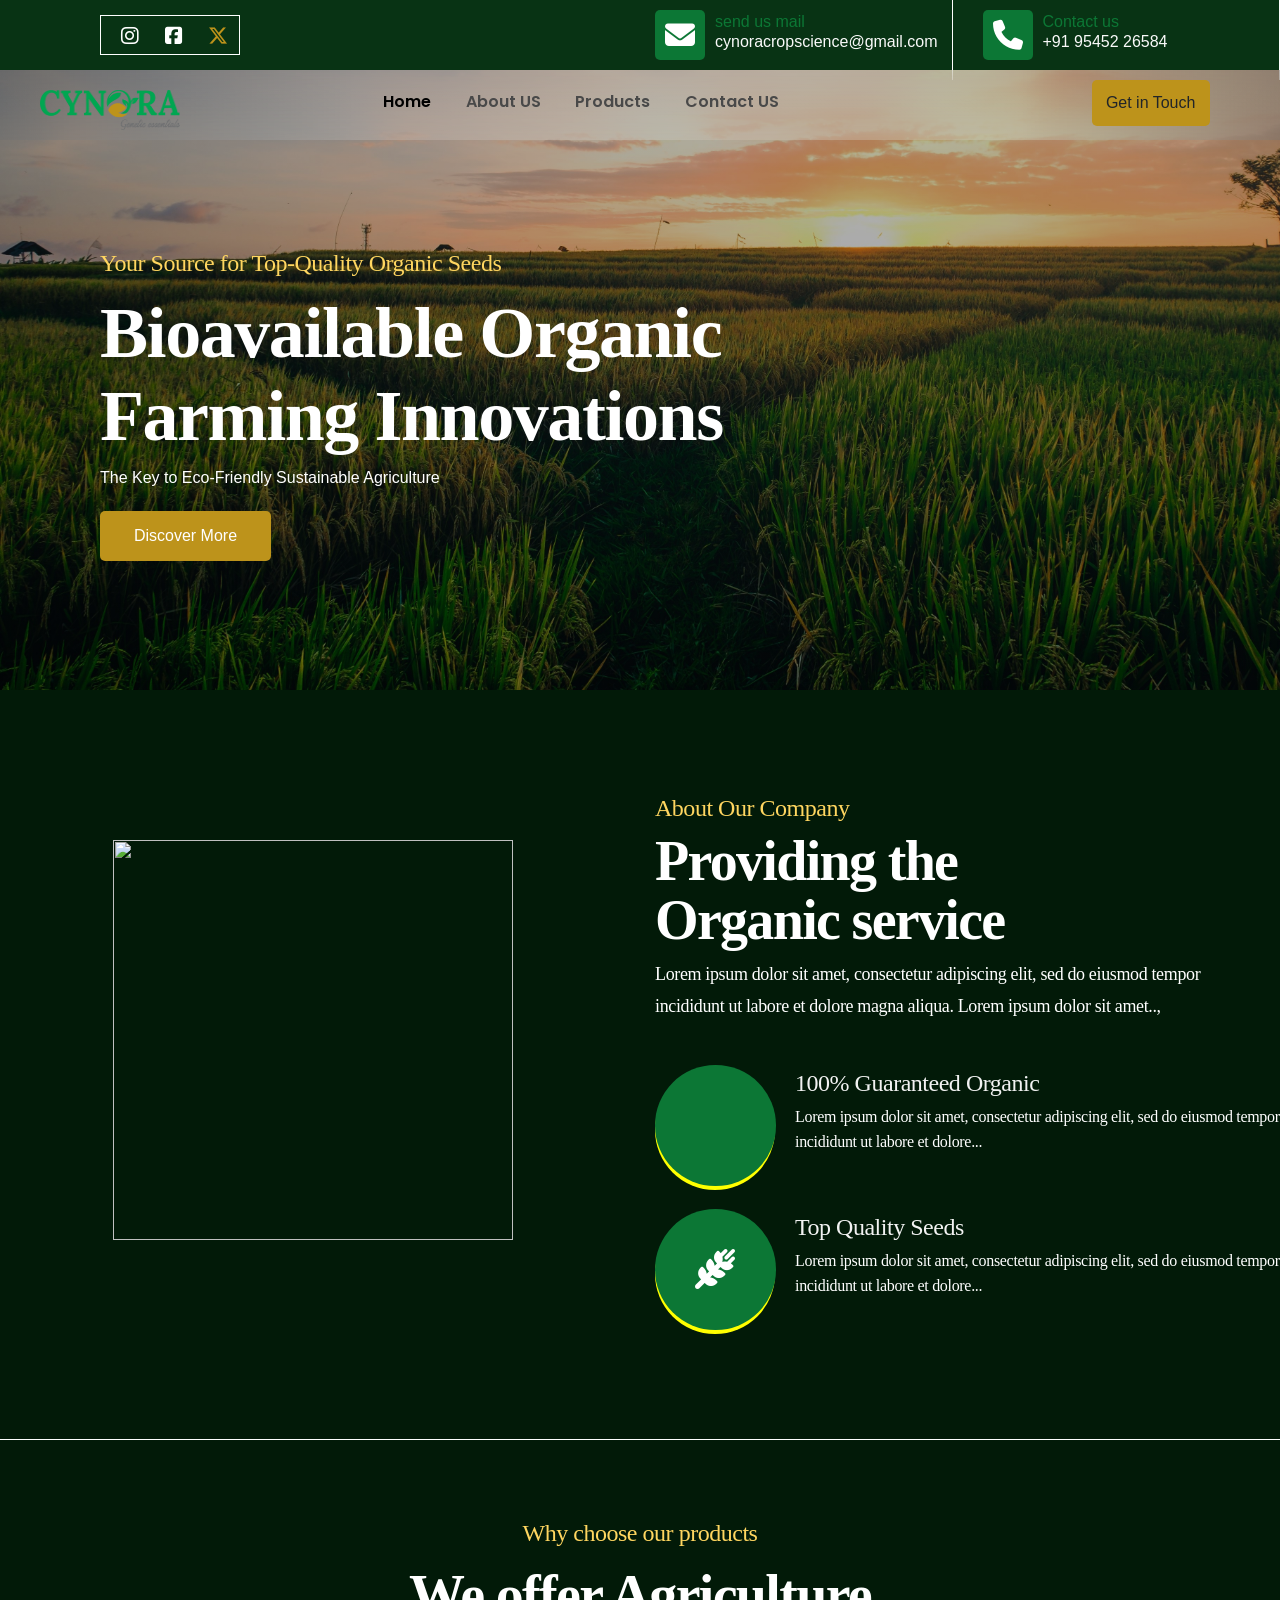
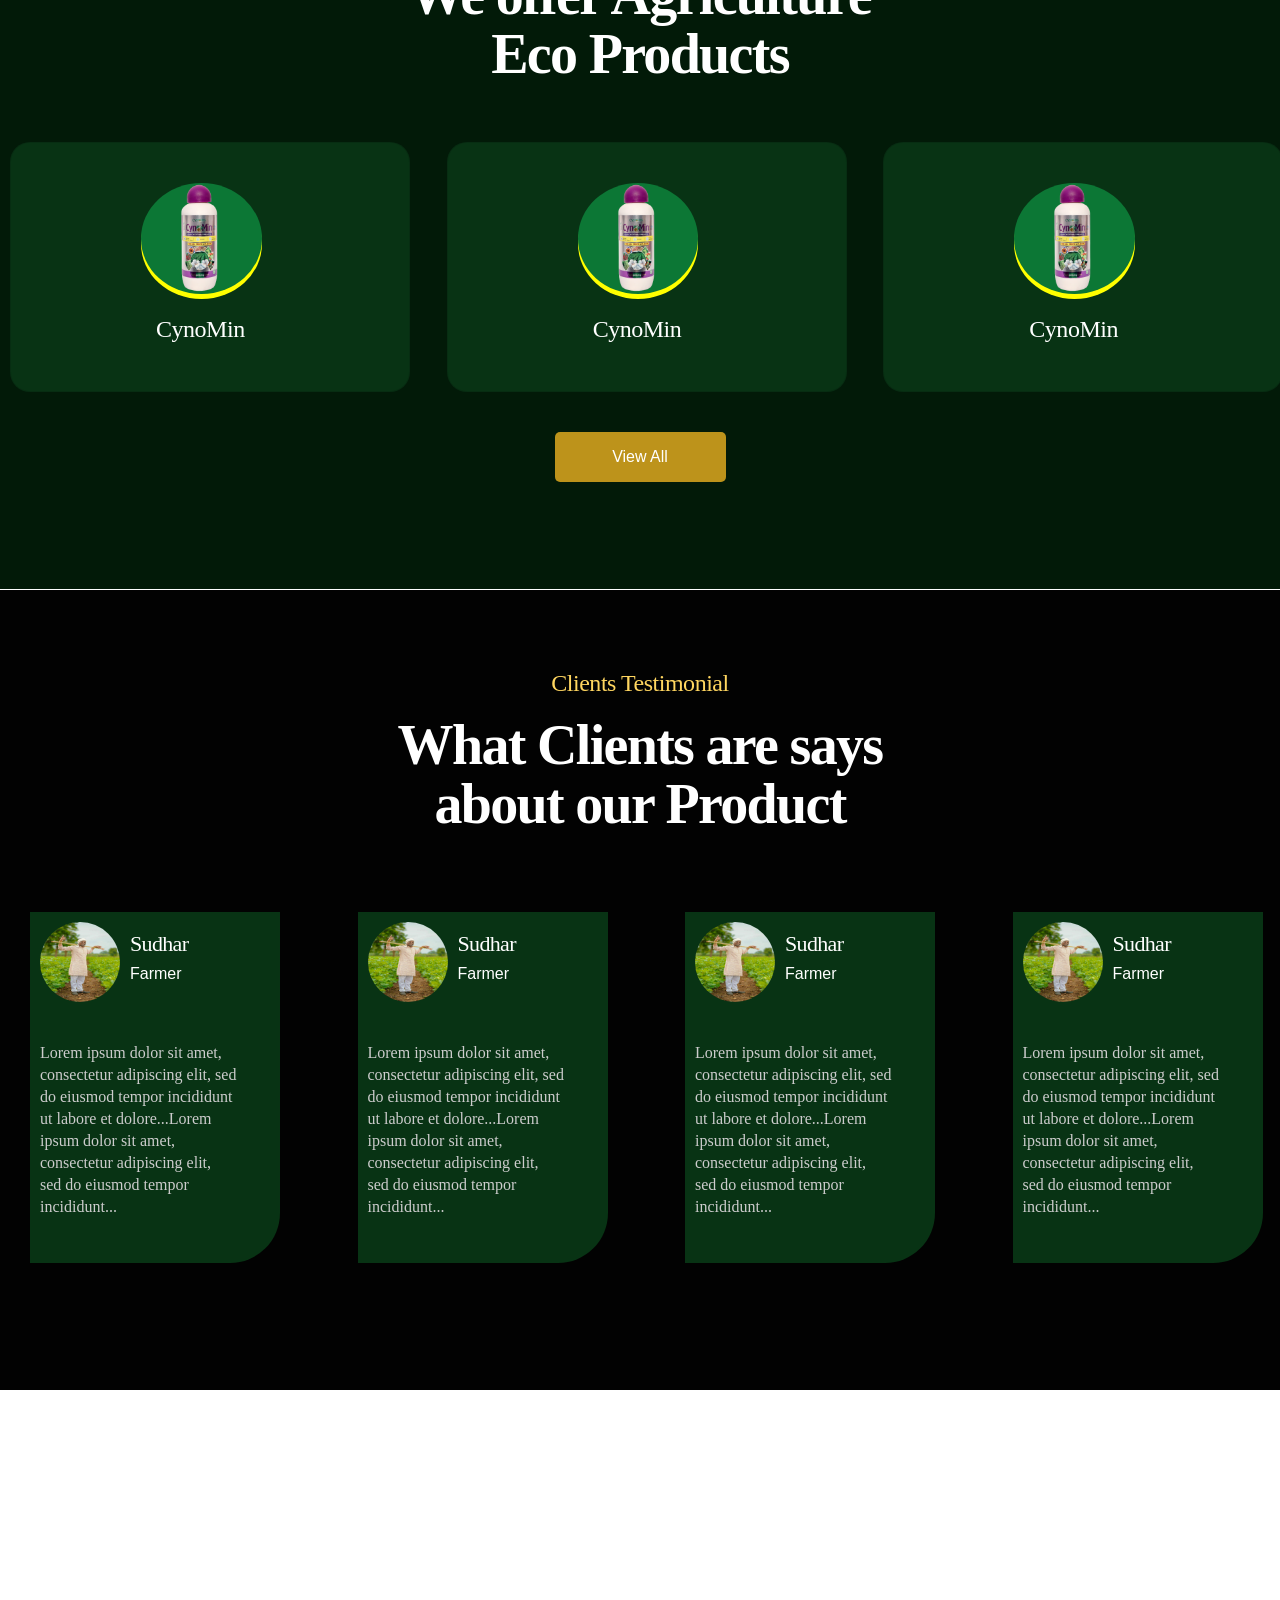
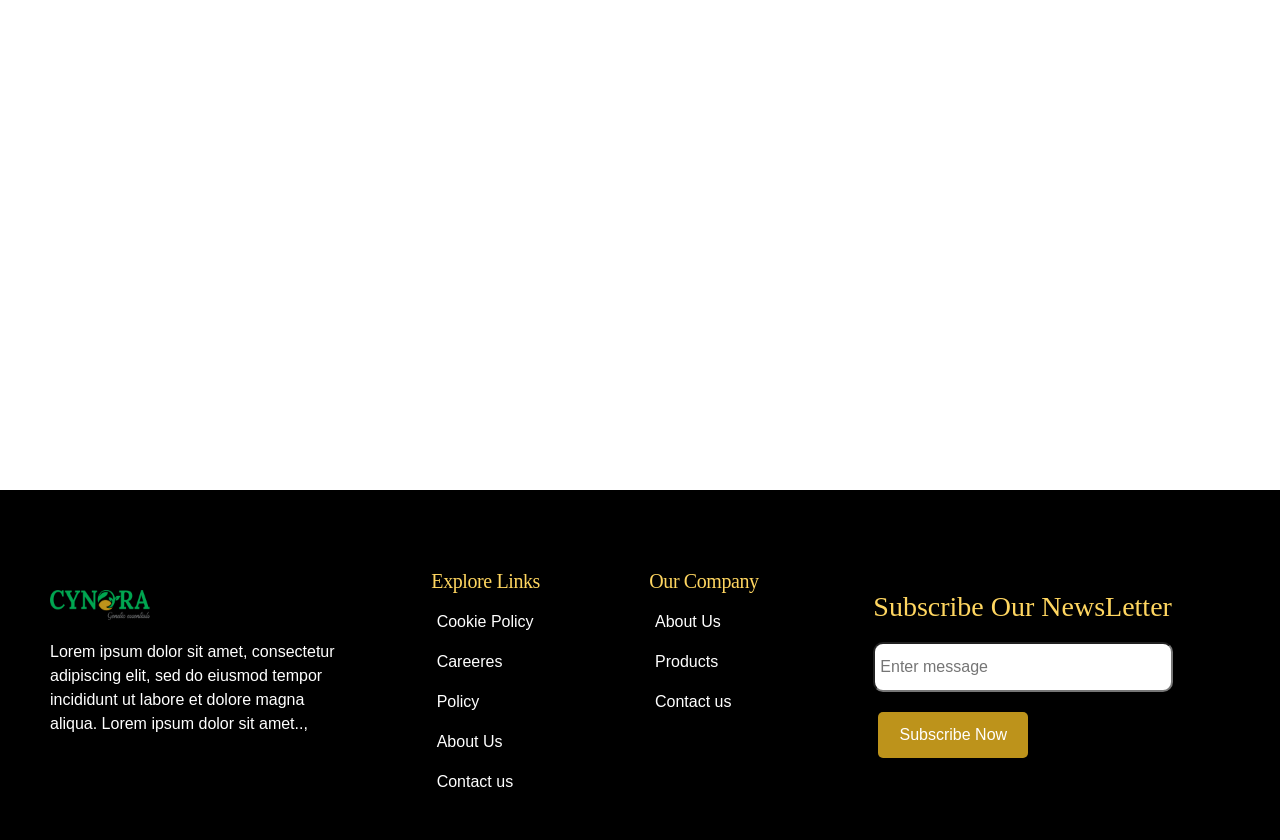
==== commit 1dc1f540: "links" ====
--- a/index.html
+++ b/index.html
@@ -67,11 +67,9 @@
         </div>
         <div class="col-sm-8 head">
             <a class="active" href="">Home</a>
-            <a href="" class="act">About US</a>
-            <a href="" class="act">Solutions</a>
-            <a href="" class="act">Brands</a>
-            <a href="" class="act">Blog</a>
-            <a href="" class="act">Contact US</a>
+            <a href="#about" class="act">About US</a>
+            <a href="#product" class="act">Products</a>        
+            <a href="#contact" class="act">Contact US</a>
         </div> 
         <div class="col-sm-2">
             <div class="butt">
@@ -90,7 +88,7 @@
 <button class="btn2">Discover More</button>
 </div>
 </div>
-<div class="main2">
+<div class="main2" id="about">
     <div class="row r1">
     <div class="col-6 l2">
         <div class="r2">
@@ -138,7 +136,7 @@
     </div>
 </div>
 </div>
-<div class="main3">
+<div class="main3" id="product">
     <div class="row animate-on-scroll">
         <center><p class="p7">Why choose our products</p>
         <h1 class="wee">We offer Agriculture
@@ -267,7 +265,7 @@
             </div>
     </div>
 </div>
-<div class="contact animate-on-scroll">
+<div class="contact animate-on-scroll" id="contact">
     <div class="row">
         <div class="col-6">
             <div class="cont">
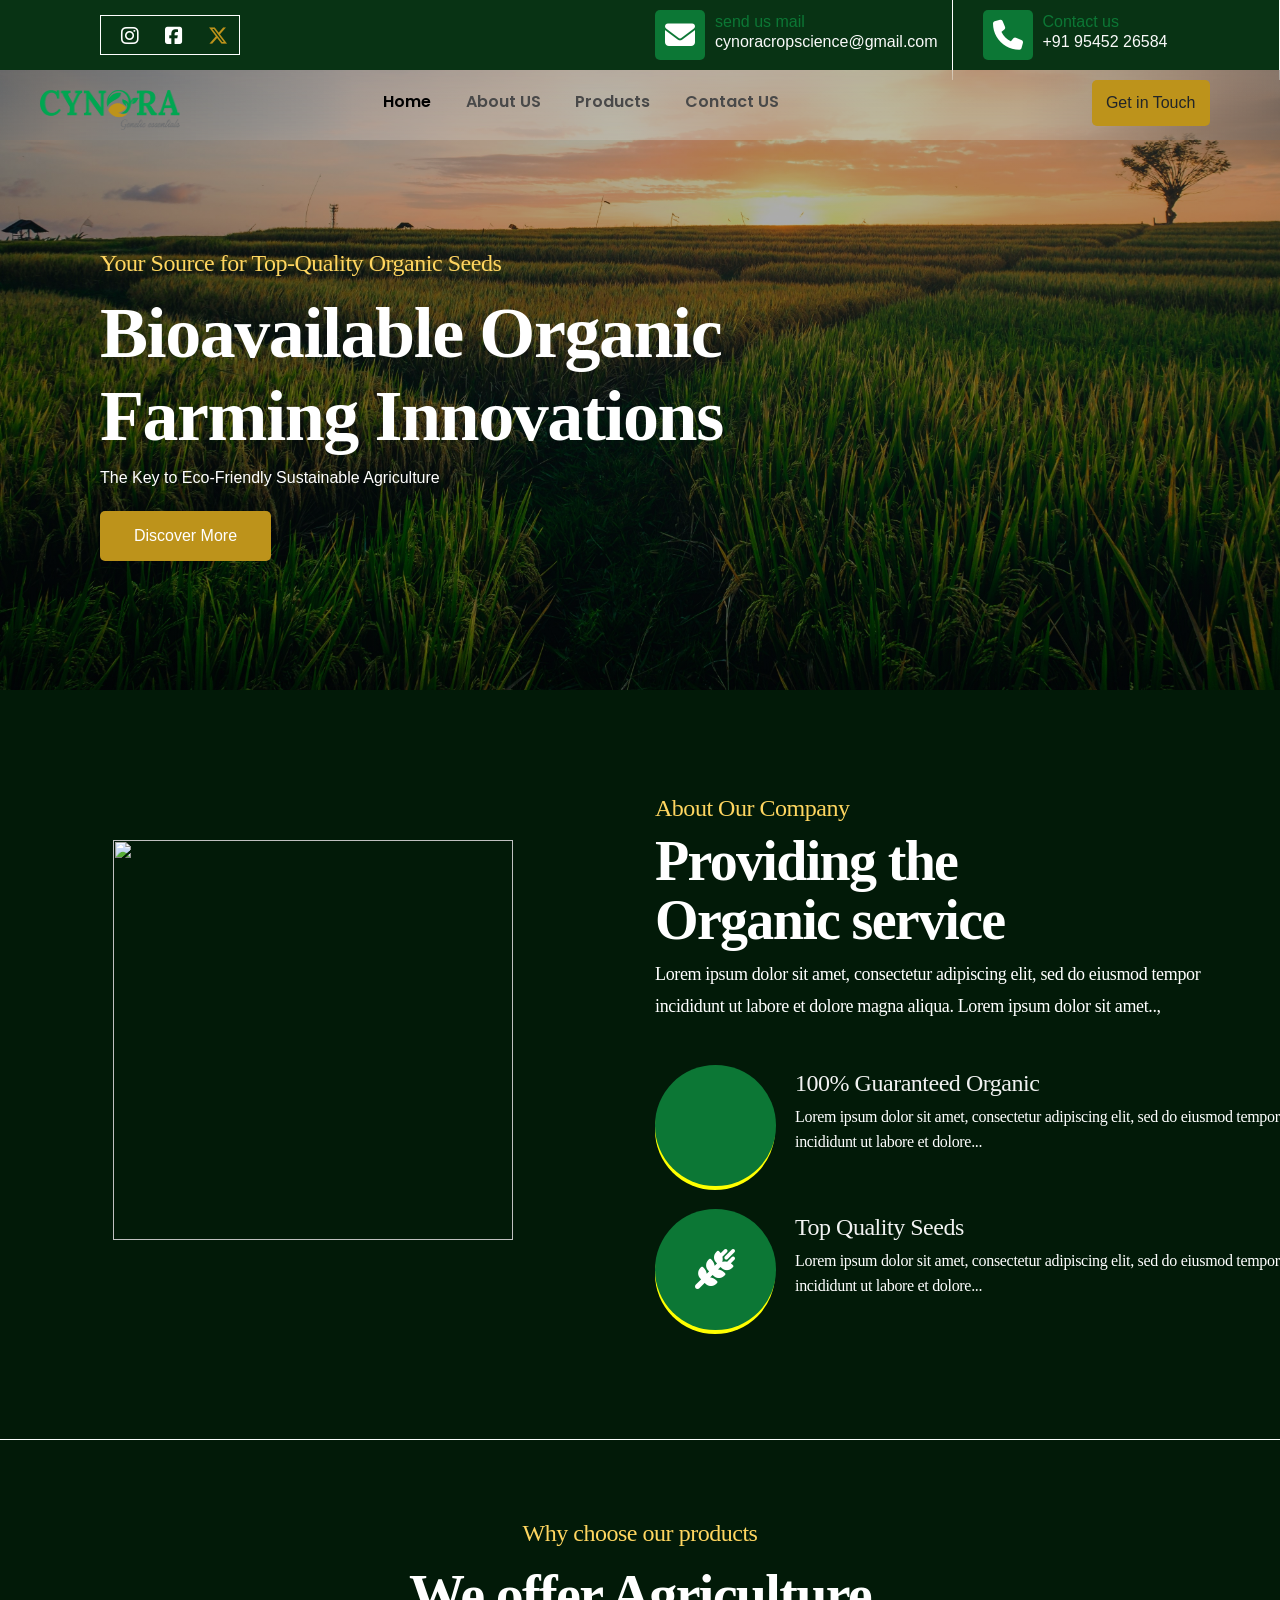
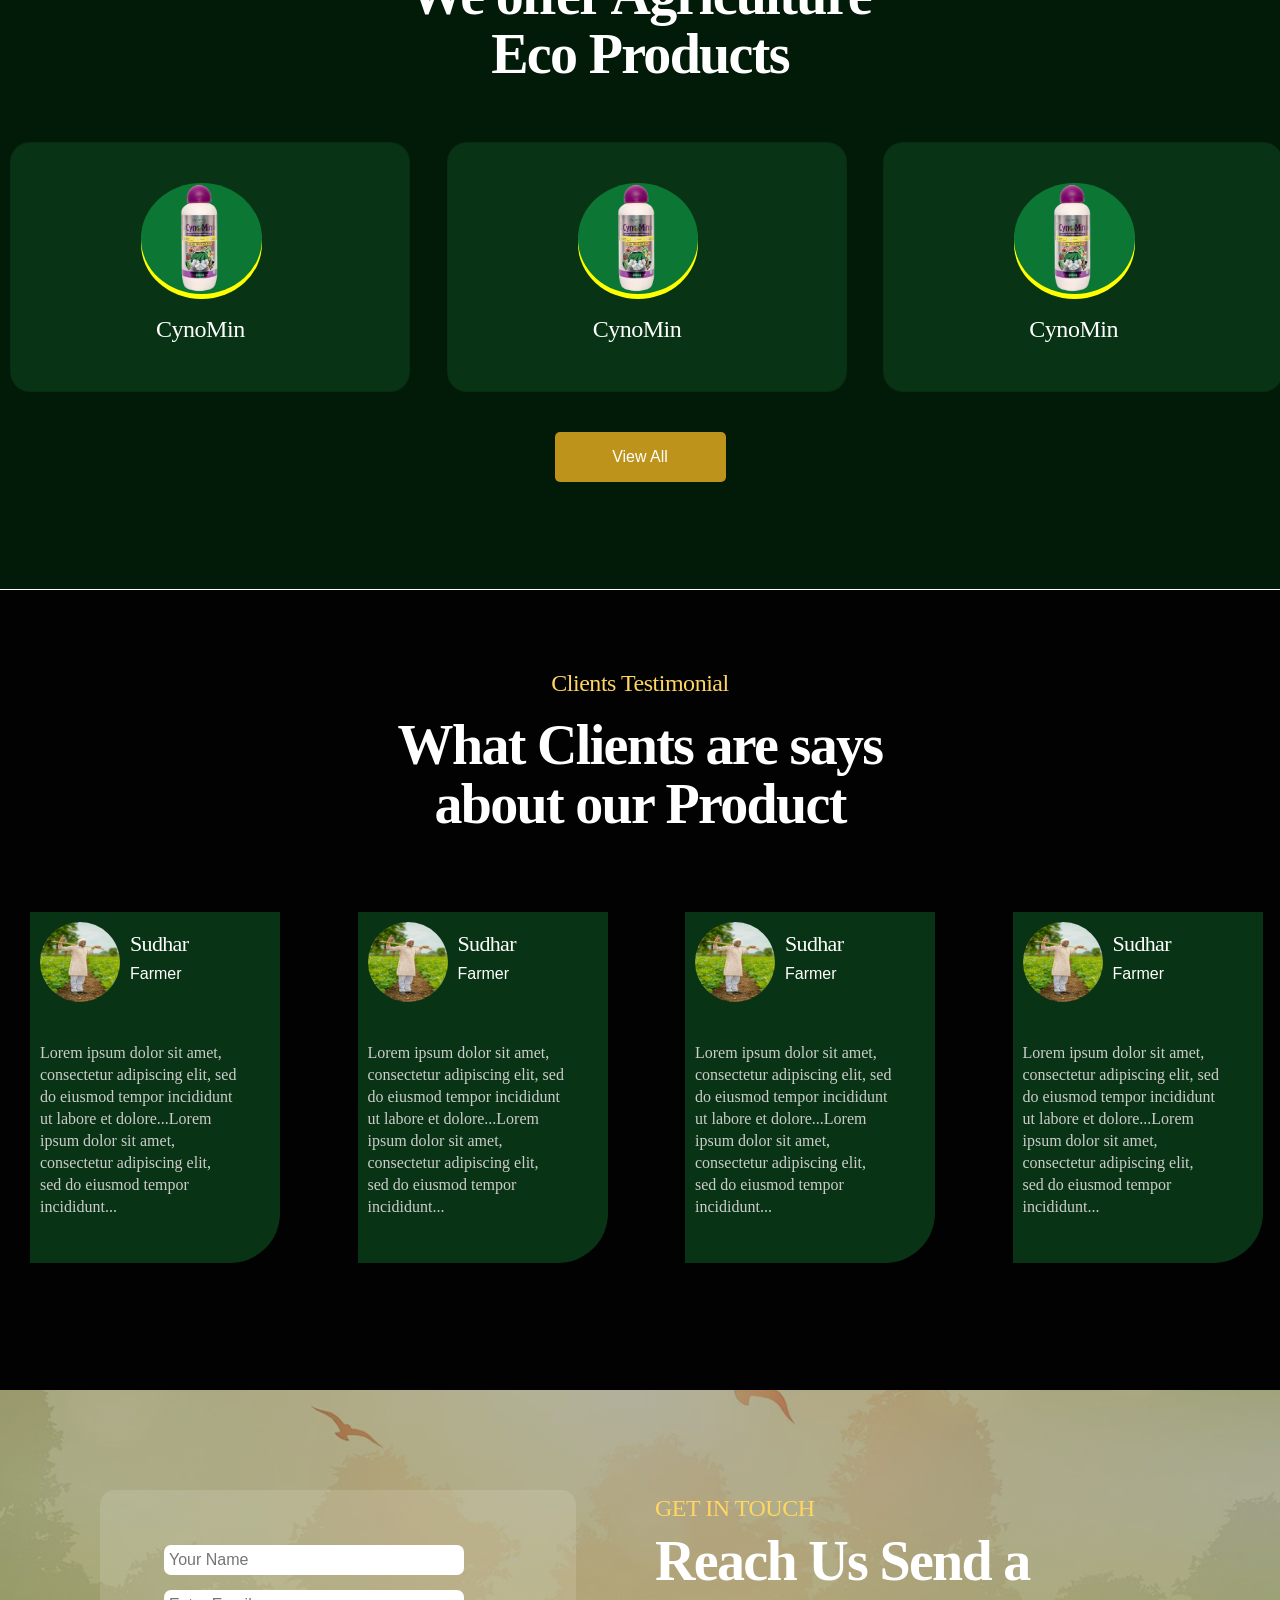
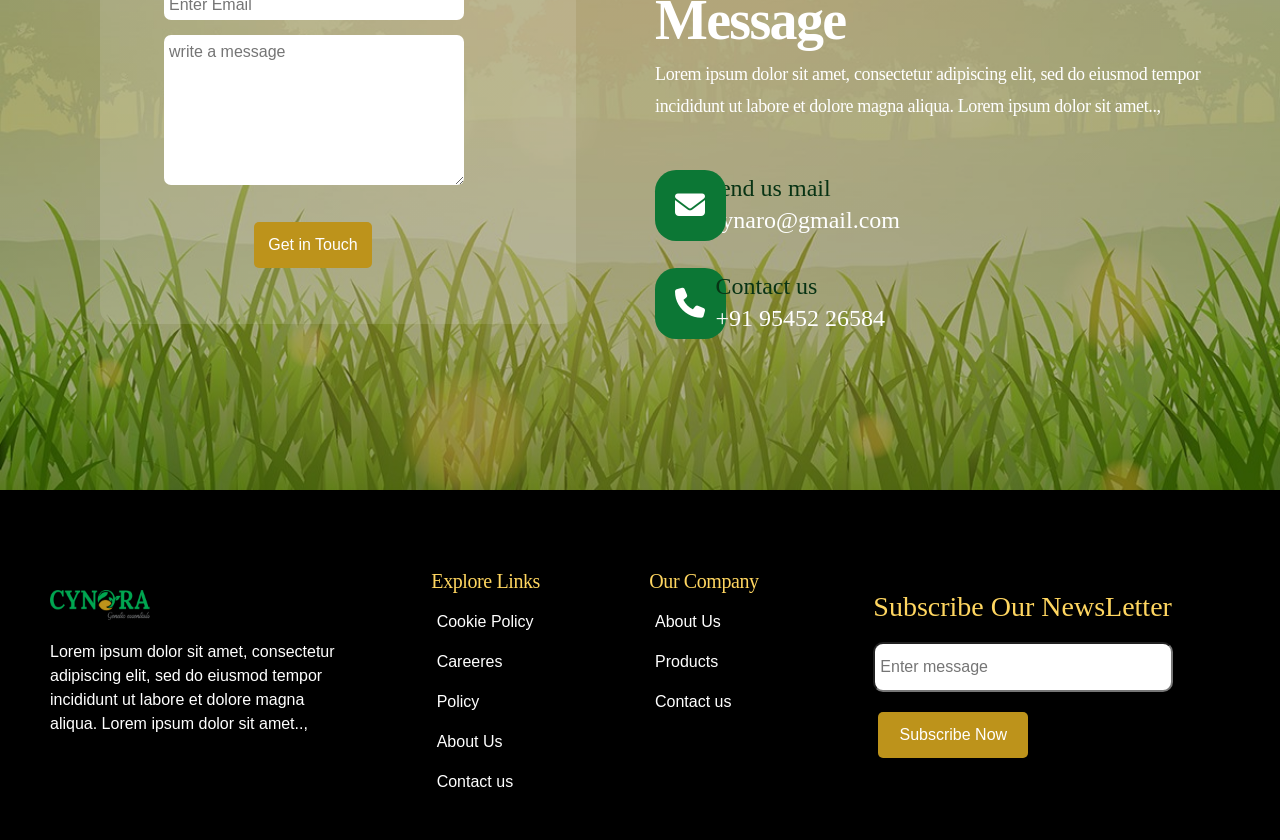
==== commit 9e7867a0: "Update index.html" ====
--- a/index.html
+++ b/index.html
@@ -380,5 +380,6 @@
 // Function to add 'active' class to
 
 </script>--->
+    <script src="script.js"></script>
 </body>
-</html>+</html>
--- a/style1.css
+++ b/style1.css
@@ -119,7 +119,7 @@
     background:linear-gradient(0deg, rgba(0, 0, 0, 0.3), rgba(0, 0, 0, 0.3)),  url(images1/img1.jpg);
     background-size: cover;
     background-repeat: no-repeat; 
-    width: 1440px;
+    
     height: 690px;
 
  }
